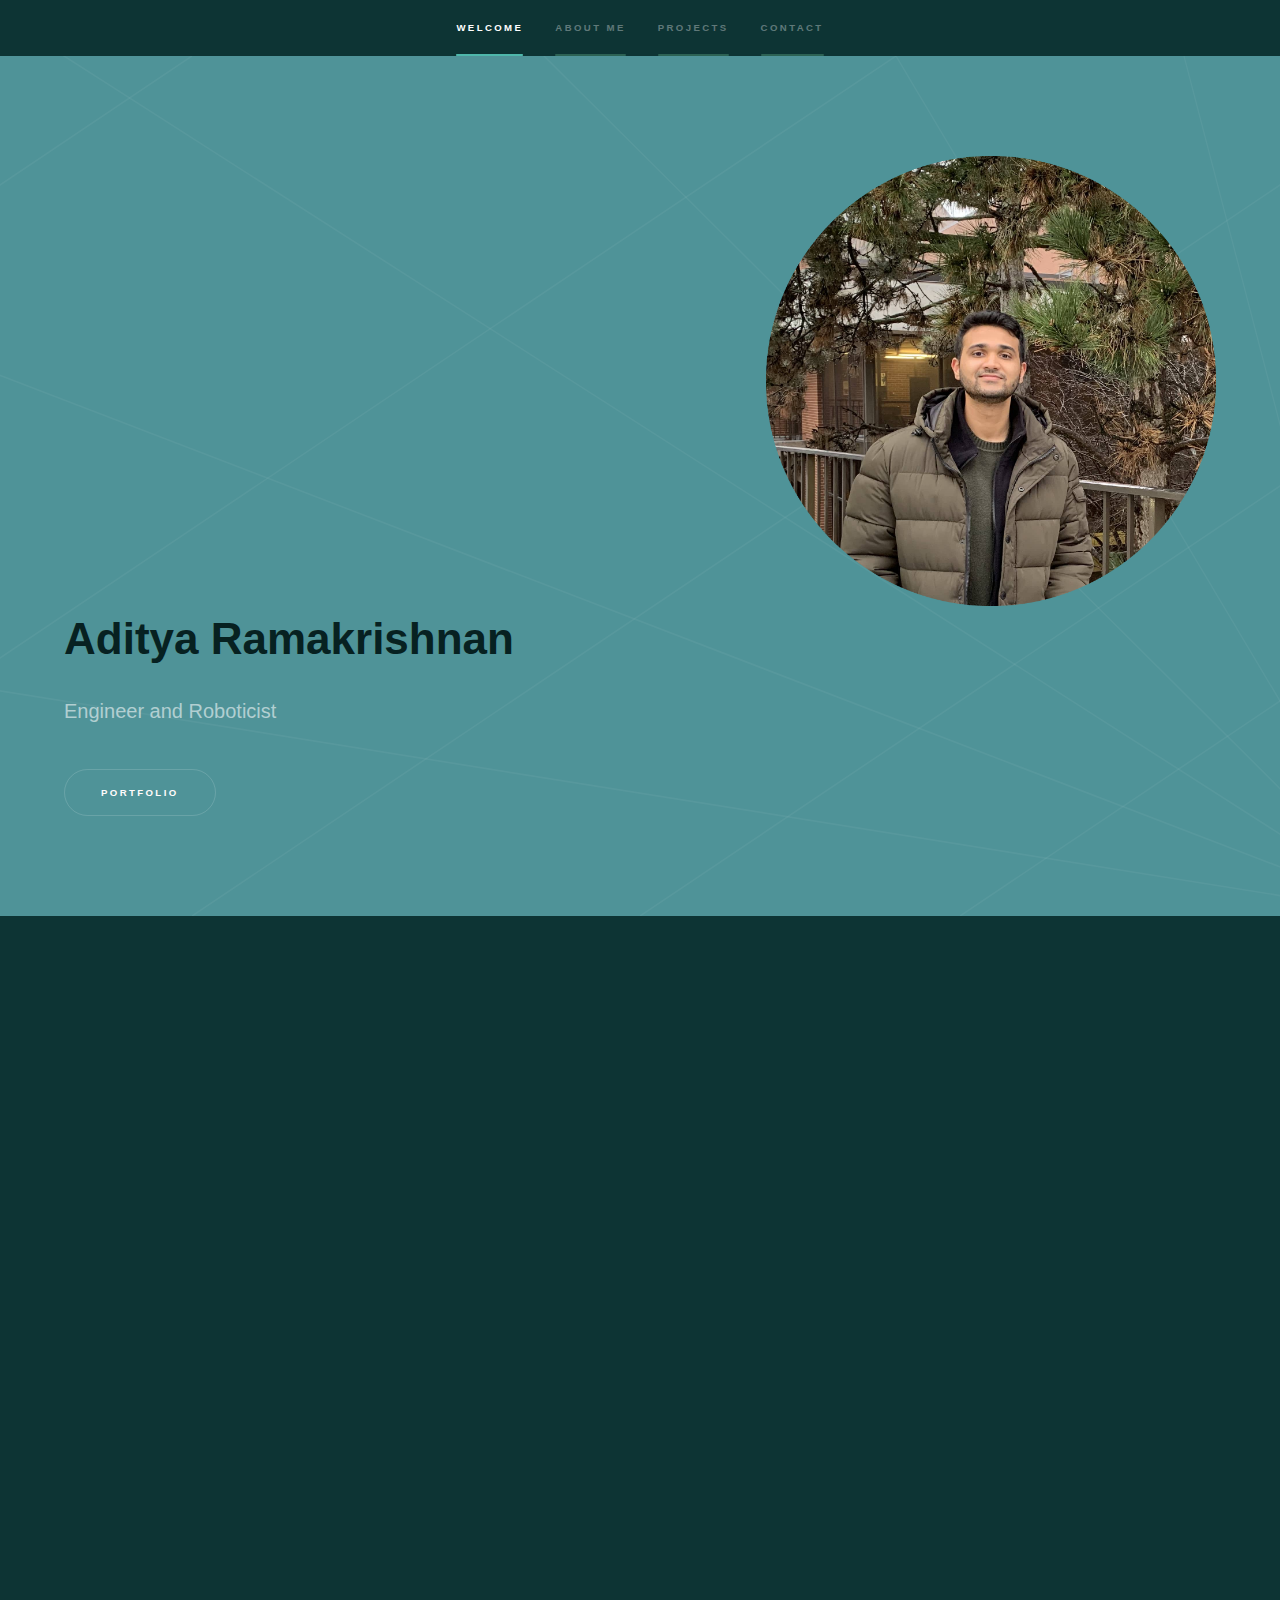
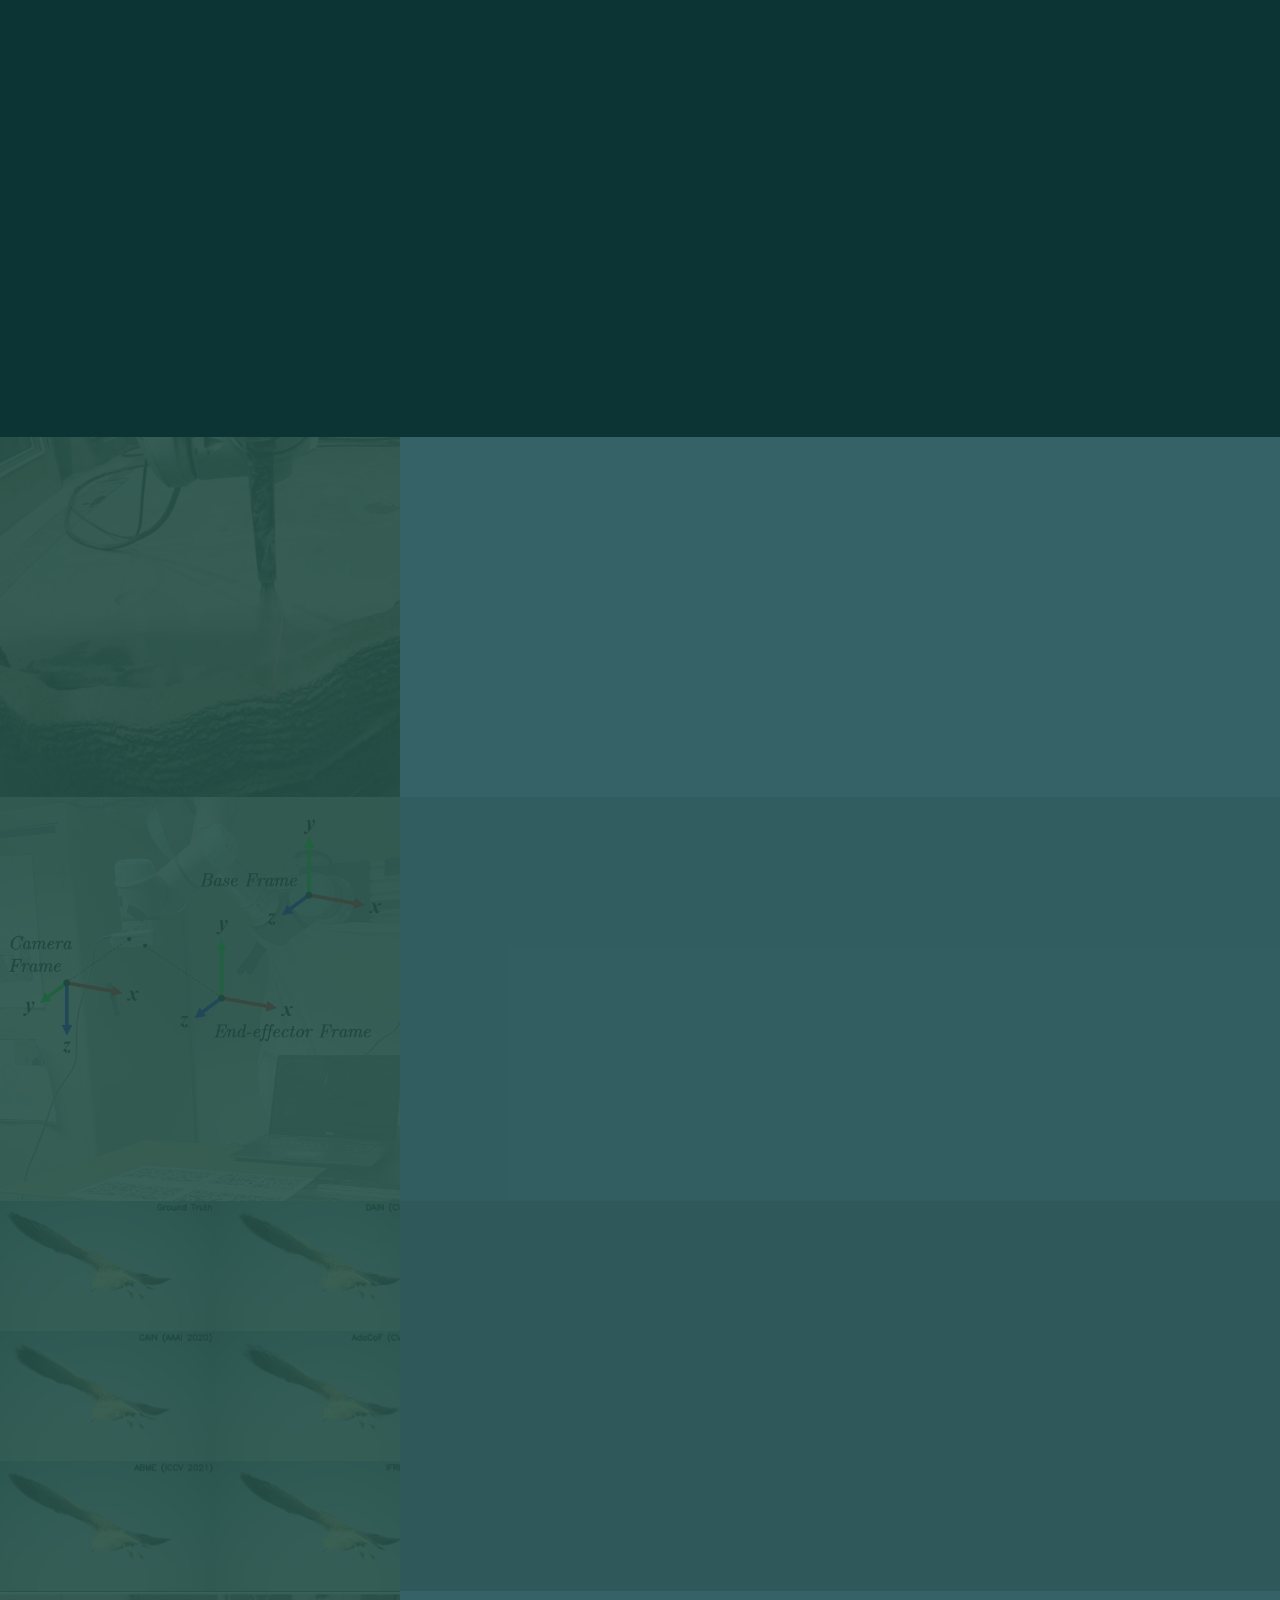
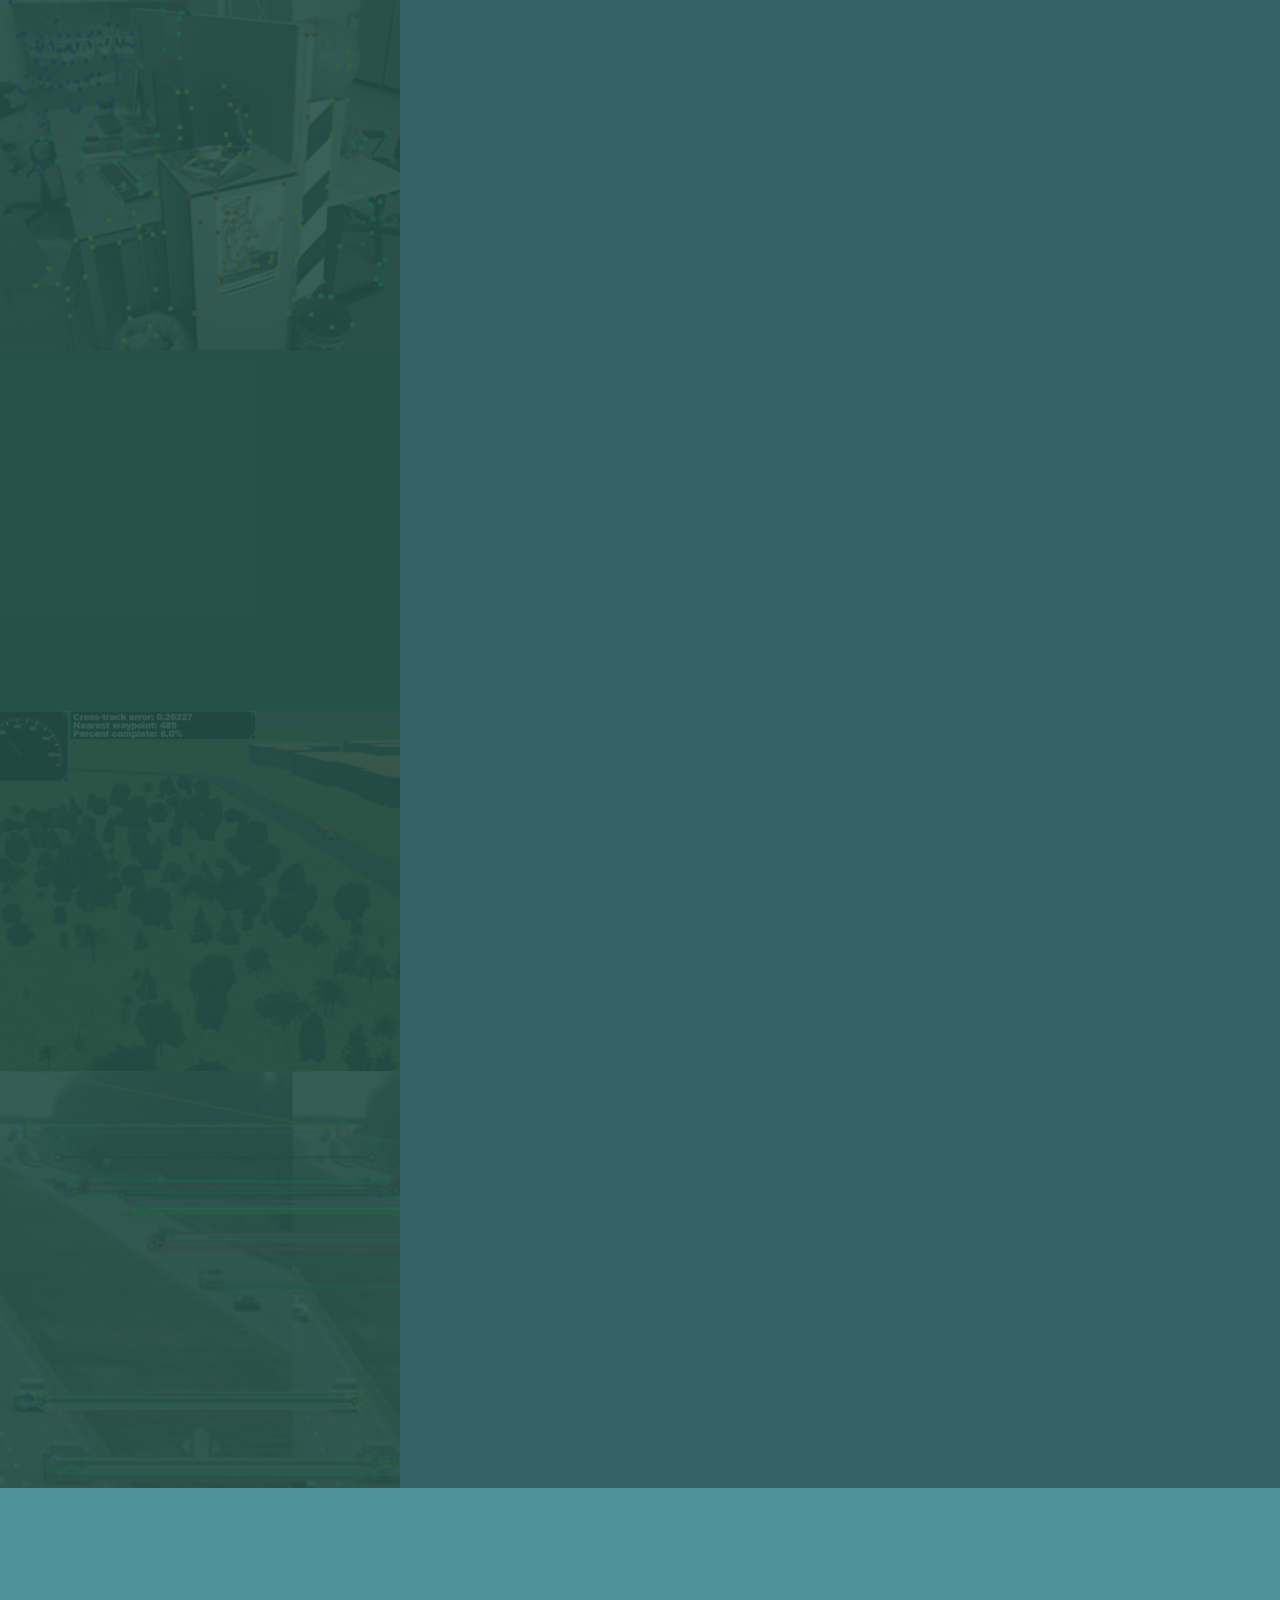
==== index.html @ 6d536cb0 "Add files via upload" ====
<!DOCTYPE HTML>
<!--
	Hyperspace by HTML5 UP
	html5up.net | @ajlkn
	Free for personal and commercial use under the CCA 3.0 license (html5up.net/license)
-->
<html>
	<head>
		<title>Aditya Ramakrishnan</title>
		<meta charset="utf-8" />
		<meta name="viewport" content="width=device-width, initial-scale=1, user-scalable=no" />
		<link rel="stylesheet" href="assets/css/main.css" />
		<noscript><link rel="stylesheet" href="assets/css/noscript.css" /></noscript>
	</head>
	<body class="is-preload">

		<!-- Sidebar -->
			<section id="sidebar">
				<div class="inner">
					<nav>
						<ul>
							<li><a href="#intro">Welcome</a></li>
							<li><a href="#one">About Me</a></li>
							<li><a href="#two">Projects</a></li>
							<li><a href="#three">Contact</a></li>
						</ul>
					</nav>
				</div>
			</section>

		<!-- Wrapper -->
			<div id="wrapper">

				<!-- Intro -->
					<section id="intro" class="wrapper style1 fullscreen fade-up">
							<div class="inner">
								<div style="display: flex; justify-content: right;">
									<img src="images/me.png" style="width: 450px; height: 450px;" />
								</div>
								<h1>Aditya Ramakrishnan</h1>
								<p>Engineer and Roboticist</p>
								<ul class="actions">
									<li><a href="#one" class="button scrolly">Portfolio</a></li>
								</ul>
							</div>
					</section>

				<!-- One -->
					<section id="one" class="wrapper style3 fade-up">
						<div class="inner">
							<h2>About Me</h2>
							<p>I am a second-year Research Master's Student at Carnegie Mellon University studying Mechanical Engineering, with a concentration in Robotics. 
								I have a passion for robotic design, especially Robot Navigation! 
								I am currently a part of CERLab, under Professor Kenji Shimada, where I am conducting research on autonomous welding and concrete printing robots. 
								I graduated with a Bachelor's Degree in Mechanical Engineering from Rashtreeya Vidyalaya College of Engineering in Bangalore, India, in May of 2019. 
								Along the way, I had the opportunity to contribute to the first-ever U.S. clinical trial investigating 3D printed prostheses,  
								developed analytical chemistry research tools as part of my Undergraduate Thesis.</p>

							<p>Previously, a Software Project Developer for Robert Bosch on a wide range of commercial vehicle lines. 
								I have gained automotive sector expertise in power-trains for hybrid-electric vehicles within the American and Asian commercial markets
								and was responsible for developing and integrating software modules for Battery Management Systems (BMS) and Engine Control Units (ECU) 
								to key customers. As a result of my edifying experience at Bosch, I have advanced proficiency in software integration and
								system-level validation of OEM requirements.</p>
								
							<p>Currently, I am working at the Computational Engineering and Robotics Lab at CMU, building a 3D concrete-printing and welding mobile robot 
								capable of full autonomy to help reduce the cost of manufacturing and production through automation for Shimizu. 
								I have a deep interest in the navigation stack and my research has been directed towards understanding and augmenting the robot navigation stack  
								using learning. I have developed a comprehensive understanding of autonomous robotic systems through my course-work, 
								and my course-projects at CMU have served as a platform to explore ongoing research, and implement and experiment with 
								state-of-the-art methodologies within the domain.</p>

							<div class="features">
								<section>
									<span class="icon solid major fa-code"></span>
									<h3>Software</h3>
									<p> &bull; ROS &nbsp
										&bull; Move-It &nbsp
										&bull; Gazebo &nbsp
										&bull; RasPi &nbsp <br>
										&bull; AWS &nbsp
										&bull; MATLAB &nbsp
										&bull; Simulink &nbsp
										&bull; Webots &nbsp <br>
										&bull; SolidWorks &nbsp
										&bull; ANSYS &nbsp
										&bull; GCP &nbsp
									</p>
								</section>
								<section>
									<span class="icon solid major fa-lock"></span>
									<h3>Languages</h3>
									<p> 
										&bull; C++ &nbsp
										&bull; Python  &nbsp
										&bull; C &nbsp<br>
										&bull; MATLAB Programming &nbsp
									</p>
								</section>
								<section>
									<span class="icon solid major fa-cog"></span>
									<h3>Libraries</h3>
									<p> 
										&bull;  NumPy &nbsp
										&bull;  SciPy &nbsp
										&bull;  PyTorch &nbsp
										&bull;  TensorFlow &nbsp <br>
										&bull;  Pandas &nbsp
										&bull;  Scikit &nbsp
										&bull;  OpenCV &nbsp
										&bull;  OpenGL &nbsp <br>
										&bull;  Pangolin &nbsp
										&bull;  TBB &nbsp
										&bull;  Eigen &nbsp
									</p>
								</section>
								<section>
									<span class="icon solid major fa-desktop"></span>
									<h3>Robotics</h3>
									<p> 
										&bull; Mobile Robots &nbsp
										&bull; Autonomous Robots &nbsp <br>
										&bull; Navigation &nbsp
										&bull; Path Planning &nbsp
										&bull; SLAM &nbsp<br>
										&bull; Motion Planning &nbsp
										&bull; Motion Control &nbsp
									</p>
								</section>
								<!-- <section>
									<span class="icon solid major fa-link"></span>
									<h3>Urna quis bibendum</h3>
									<p>Phasellus convallis elit id ullam corper amet et pulvinar. Duis aliquam turpis mauris, sed ultricies erat dapibus.</p>
								</section>
								<section>
									<span class="icon major fa-gem"></span>
									<h3>Aliquam urna dapibus</h3>
									<p>Phasellus convallis elit id ullam corper amet et pulvinar. Duis aliquam turpis mauris, sed ultricies erat dapibus.</p>
								</section> -->
							</div>
							<!-- <ul class="actions">
								<li><a href="generic.html" class="button">Learn more</a></li>
							</ul> -->
						</div>
					</section>

				<!-- Two -->
					<section id="two" class="wrapper style2 spotlights">
						<section>
							<a href="#" class="image"><img src="images/pic01.png" alt="" data-position="center center" /></a>
							<div class="content">
								<div class="inner">
									<h2>Autonomous Concrete 3D Printing Mobile Platform : CERLab</h2>
									<p>
										
									</p>
									<ul class="actions">
										<li><a href="generic.html" class="button">Research</a></li>
									</ul>
								</div>
							</div>
						</section>
						<section>
							<a href="#" class="image"><img src="images/pic04.png" alt="" data-position="top center" /></a>
							<div class="content">
								<div class="inner">
									<h2>Eye-In-Hand Calibration using EKF</h2>
									<p>
										The goal of this project is to automatically calibrate the positioning of a UR5 robotic arm, 
										with a camera mounted on the end-effector using a SLAM-based method. <br> <br>
										An EKF based measurement model is deployed to effectively localize the camera and compute the camera to end-effector transformation. 
										</p>
									<ul class="actions">
										<li><a href="https://github.com/Adi-11797/Eye-in-Hand-Calibration" class="button">Learn more</a></li>
									</ul>
								</div>
							</div>
						</section>
						<section>
							<a href="#" class="image"><img src="images/pic01.gif" alt="" data-position="25% 25%" /></a>
							<div class="content">
								<div class="inner">
									<h2>Exploring Video Frame Interpolation using Deep Learning</h2>
									<p>
										Adapted an IFRNet neural architecture for video frame interpolation using optical flow techniques 
										and contemporary deep learning structures such as VAE, GAN and VAN to improve video compression and reconstruction quality.
									</p>
									<ul class="actions">
										<li><a href="https://github.com/varunjain3/IFRNet" class="button">Learn more</a></li>
									</ul>
								</div>
							</div>
						</section>
						<section>
							<a href="#" class="image"><img src="images/pic05.png" alt="" data-position="25% 25%" /></a>
							<div class="content">
								<div class="inner">
									<h2>Monocular SLAM in C++</h2>
									<p>
										Implemented a small-scale monocular SLAM system for static environments operating on the T.U. Munich-RGBD dataset. 
										Built and deployed using C++ tools and libraries for feature detection, tracking, camera pose estimation and mapping
									</p>
									<ul class="actions">
										<li><a href="https://github.com/Adi-11797/Monocular-SLAM-implementation" class="button">Learn more</a></li>
									</ul>
								</div>
							</div>
						</section>
						<section>
							<a href="#" class="image"><img src="images/pic06.gif" alt="" data-position="25% 25%" /></a>
							<div class="content">
								<div class="inner">
									<h2>Retro 3D Arcade Game in C++</h2>
									<p>
										
									</p>
									<ul class="actions">
										<li><a href="https://github.com/Adi-11797/Retro-Arcade-Project" class="button">Learn more</a></li>
									</ul>
								</div>
							</div>
						</section>
						<section>
							<a href="#" class="image"><img src="images/pic02.png" alt="" data-position="25% 25%" /></a>
							<div class="content">
								<div class="inner">
									<h2>Automotive Sprinter Control in Webots</h2>
									<p>
										This project looks at engineering the Control System of an simulated autonomous vehicle as it 
										traverses CMU's historic Buggy track using Webots.
									</p>
									<ul class="actions">
										<li><a href="https://github.com/Adi-11797/Automotive-Sprinter-Control" class="button">Learn more</a></li>
									</ul>
								</div>
							</div>
						</section>
						<section>
							<a href="#" class="image"><img src="images/pic03.png" alt="" data-position="55% 75%" /></a>
							<div class="content">
								<div class="inner">
									<h2>Traffic Density Estimation using ORB and YOLO (Brute Force)</h2>
									<p>
										As the global population continues to urbanize, without a well-planned road and traffic management infrastructure this problem will worsen.
										This projects attempts to build a seamless tool using Computer Vision and Image Processing to accurately estimate the traffic density by 
										augmenting the existing solutions at minimum added cost.	
									</p>
									<ul class="actions">
										<li><a href="https://github.com/Adi-11797/Traffic-Density-Estimator" class="button">Learn more</a></li>
									</ul>
								</div>
							</div>
						</section>
					</section>

				<!-- Three -->
					<section id="three" class="wrapper style1 fade-up">
						<div class="inner">
							<h2b>Get in touch</h2b>
							<p></p>
							<h4g>Feel free to send me a message through any of my social profiles, or drop me an email!</h4g>
							<p></p>
							<div class="split style1">
								<section>
									<embed src="images/Resume.pdf" type="application/pdf" width="800px" height="1185px" />
								</section>
								<section>
									<ul class="contact">
										<li>
											<h3>Email</h3>
											<a href="mailto:aditya.ramakrishnan@icloud.com">aditya.ramakrishnan@icloud.com</a>
										</li>
										<li>
											<h3>Social</h3>
											<ul class="icons">
												<li><a href="https://github.com/Adi-11797" class="icon brands fa-github"><span class="label">GitHub</span></a></li>
												<li><a href="https://www.linkedin.com/in/-aditya-ramakrishnan/" class="icon brands fa-linkedin-in"><span class="label">LinkedIn</span></a></li>
											</ul>
										</li>
									</ul>
								</section>
							</div>
						</div>
					</section>

			</div>

		<!-- Footer -->
			<footer id="footer" class="wrapper style1-alt">
				<div class="inner">
					<ul class="menu">
						<li>&copy; Untitled. All rights reserved.</li><li>Design: <a href="http://html5up.net">HTML5 UP</a></li>
					</ul>
				</div>
			</footer>

		<!-- Scripts -->
			<script src="assets/js/jquery.min.js"></script>
			<script src="assets/js/jquery.scrollex.min.js"></script>
			<script src="assets/js/jquery.scrolly.min.js"></script>
			<script src="assets/js/browser.min.js"></script>
			<script src="assets/js/breakpoints.min.js"></script>
			<script src="assets/js/util.js"></script>
			<script src="assets/js/main.js"></script>

	</body>
</html>
---- assets/css/main.css ----
@import url(fontawesome-all.min.css);

/*
	Hyperspace by HTML5 UP
	html5up.net | @ajlkn
	Free for personal and commercial use under the CCA 3.0 license (html5up.net/license)
*/

html, body, body2, div, span, applet, object,
iframe, h1, h2, h2b, h3, h3b, h4, h5, h6, p, p2, blockquote,
pre, a, abbr, acronym, address, big, cite,
code, del, dfn, em, img, ins, kbd, q, s, samp,
small, strike, strong, sub, sup, tt, var, b,
u, i, center, dl, dt, dd, ol, ul, li, fieldset,
form, label, legend, table, caption, tbody,
tfoot, thead, tr, th, td, article, aside,
canvas, details, embed, figure, figcaption,
footer, header, hgroup, menu, nav, output, ruby,
section, summary, time, mark, audio, video {
	margin: 0;
	padding: 0;
	border: 0;
	font-size: 100%;
	font: inherit;
	vertical-align: baseline;}

article, aside, details, figcaption, figure,
footer, header, hgroup, menu, nav, section {
	display: block;}

body, body2 {
	line-height: 1;
}


ol, ul {
	list-style: none;
}

blockquote, q {
	quotes: none;
}

	blockquote:before, blockquote:after, q:before, q:after {
		content: '';
		content: none;
	}

table {
	border-collapse: collapse;
	border-spacing: 0;
}

body, body2 {
	-webkit-text-size-adjust: none;
}


mark {
	background-color: transparent;
	color: inherit;
}

input::-moz-focus-inner {
	border: 0;
	padding: 0;
}

input, select, textarea {
	-moz-appearance: none;
	-webkit-appearance: none;
	-ms-appearance: none;
	appearance: none;
}

/* Basic */

	@-ms-viewport {
		width: device-width;
	}

	body, body2 {
		-ms-overflow-style: scrollbar;
	}


	@media screen and (max-width: 480px) {

		html, body, body2 {
			min-width: 320px;
		}


	}

	html {
		box-sizing: border-box;
	}

	*, *:before, *:after {
		box-sizing: inherit;
	}

	body, body2 {
		background: #060e0d;
	}

		body.is-preload *, body.is-preload *:before, body.is-preload *:after {
			-moz-animation: none !important;
			-webkit-animation: none !important;
			-ms-animation: none !important;
			animation: none !important;
			-moz-transition: none !important;
			-webkit-transition: none !important;
			-ms-transition: none !important;
			transition: none !important;
		}

/* Type */

	body2{
		color: rgba(0, 0, 0, 0.569);
		font-family: Arial, Helvetica, sans-serif;
		font-size: 16.5pt;
		font-weight: normal;
		line-height: 1.75;
	}

	body, input, select, textarea {
		color: rgba(255, 255, 255, 0.569);
		font-family: Arial, Helvetica, sans-serif;
		font-size: 16.5pt;
		font-weight: normal;
		line-height: 1.75;
	}

		@media screen and (max-width: 1680px) {

			body, body2, input, select, textarea {
				font-size: 13pt;
			}

		}

		@media screen and (max-width: 1280px) {

			body, body2, input, select, textarea {
				font-size: 12pt;
			}

		}

		@media screen and (max-width: 360px) {

			body, body2, input, select, textarea {
				font-size: 11pt;
			}

		}

	a {
		-moz-transition: color 0.2s ease, border-bottom-color 0.2s ease;
		-webkit-transition: color 0.2s ease, border-bottom-color 0.2s ease;
		-ms-transition: color 0.2s ease, border-bottom-color 0.2s ease;
		transition: color 0.2s ease, border-bottom-color 0.2s ease;
		border-bottom: dotted 1px rgba(255, 255, 255, 0.35);
		color: inherit;
		text-decoration: none;
	}

		a:hover {
			border-bottom-color: transparent;
			color: #000000;
		}

	strong, b {
		color: #ffffff;
		font-weight: bold;
	}

	em, i {
		font-style: italic;
	}

	p {
		margin: 0 0 2em 0;
	}

	p2 {
		margin: 0 0 2em 0;
		color: #000000;
	}

	h1, h2b, h3b, h4b {
		color: #072121;
		font-weight: bold;
		line-height: 1.5;
		margin: 0 0 0.5em 0;
	}

	h1g, h2g, h3g, h4g {
		color: #0f4949;
		font-weight: bold;
		line-height: 1.5;
		margin: 0 0 0.5em 0;
	}

	h2, h3, h4, h5, h6 {
		color: #ffffff;
		font-weight: bold;
		line-height: 1.5;
		margin: 0 0 0.5em 0;
	}

		h1 a, h2b a, h2 a, h3 a, h4 a, h5 a, h6 a {
			color: inherit;
			text-decoration: none;
		}

	h1 {
		font-size: 2.75em;
	}

		h1.major {
			margin: 0 0 1.3em 0;
			position: relative;
			padding-bottom: 0.35em;
		}
			/* ////////////////////////////////////////////////////////////////////////////2ee4bb */
			h1.major:after {
				background-image: -moz-linear-gradient(to right, #043731, #2ee4bb);
				background-image: -webkit-linear-gradient(to right, #043731, #2ee4bb);
				background-image: -ms-linear-gradient(to right, #043731, #2ee4bb);
				background-image: linear-gradient(to right, #043731, #2ee4bb);
				-moz-transition: max-width 0.2s ease;
				-webkit-transition: max-width 0.2s ease;
				-ms-transition: max-width 0.2s ease;
				transition: max-width 0.2s ease;
				border-radius: 0.2em;
				bottom: 0;
				content: '';
				height: 0.05em;
				position: absolute;
				right: 0;
				width: 100%;
			}

	h2 {
		font-size: 1.75em;
	}

	h2b {
		font-size: 1.75em;
	}

	h3 {
		font-size: 1.1em;
	}

	h3b {
		font-size: 1.1em;
	}

	h4 {
		font-size: 1em;
	}

	h5 {
		font-size: 0.8em;
	}

	h6 {
		font-size: 0.6em;
	}

	@media screen and (max-width: 736px) {

		h1 {
			font-size: 2em;
		}

		h2 {
			font-size: 1.25em;
		}
		h2b {
			font-size: 1.25em;
		}

		h3 {
			font-size: 1em;
		}

		h3b {
			font-size: 1em;
		}

		h4 {
			font-size: 0.8em;
		}

		h5 {
			font-size: 0.6em;
		}

		h6 {
			font-size: 0.6em;
		}

	}

	sub {
		font-size: 0.8em;
		position: relative;
		top: 0.5em;
	}

	sup {
		font-size: 0.8em;
		position: relative;
		top: -0.5em;
	}

	blockquote {
		border-left: solid 4px rgba(0, 0, 0, 0.15);
		font-style: italic;
		margin: 0 0 2em 0;
		padding: 0.5em 0 0.5em 2em;
	}

	code {
		background: rgba(255, 255, 255, 0.05);
		border-radius: 0.25em;
		border: solid 1px rgba(255, 255, 255, 0.15);
		font-family: "Courier New", monospace;
		font-size: 0.9em;
		margin: 0 0.25em;
		padding: 0.25em 0.65em;
	}

	pre {
		-webkit-overflow-scrolling: touch;
		font-family: "Courier New", monospace;
		font-size: 0.9em;
		margin: 0 0 2em 0;
	}

		pre code {
			display: block;
			line-height: 1.75em;
			padding: 1em 1.5em;
			overflow-x: auto;
		}

	hr {
		border: 0;
		border-bottom: solid 1px rgba(255, 255, 255, 0.15);
		margin: 2em 0;
	}

		hr.major {
			margin: 3em 0;
		}

	.align-left {
		text-align: left;
	}

	.align-center {
		text-align: center;
	}

	.align-right {
		text-align: right;
	}

/* Row */

	.row {
		display: flex;
		flex-wrap: wrap;
		box-sizing: border-box;
		align-items: stretch;
	}

		.row > * {
			box-sizing: border-box;
		}

		.row.gtr-uniform > * > :last-child {
			margin-bottom: 0;
		}

		.row.aln-left {
			justify-content: flex-start;
		}

		.row.aln-center {
			justify-content: center;
		}

		.row.aln-right {
			justify-content: flex-end;
		}

		.row.aln-top {
			align-items: flex-start;
		}

		.row.aln-middle {
			align-items: center;
		}

		.row.aln-bottom {
			align-items: flex-end;
		}

		.row > .imp {
			order: -1;
		}

		.row > .col-1 {
			width: 8.33333%;
		}

		.row > .off-1 {
			margin-left: 8.33333%;
		}

		.row > .col-2 {
			width: 16.66667%;
		}

		.row > .off-2 {
			margin-left: 16.66667%;
		}

		.row > .col-3 {
			width: 25%;
		}

		.row > .off-3 {
			margin-left: 25%;
		}

		.row > .col-4 {
			width: 33.33333%;
		}

		.row > .off-4 {
			margin-left: 33.33333%;
		}

		.row > .col-5 {
			width: 41.66667%;
		}

		.row > .off-5 {
			margin-left: 41.66667%;
		}

		.row > .col-6 {
			width: 50%;
		}

		.row > .off-6 {
			margin-left: 50%;
		}

		.row > .col-7 {
			width: 58.33333%;
		}

		.row > .off-7 {
			margin-left: 58.33333%;
		}

		.row > .col-8 {
			width: 66.66667%;
		}

		.row > .off-8 {
			margin-left: 66.66667%;
		}

		.row > .col-9 {
			width: 75%;
		}

		.row > .off-9 {
			margin-left: 75%;
		}

		.row > .col-10 {
			width: 83.33333%;
		}

		.row > .off-10 {
			margin-left: 83.33333%;
		}

		.row > .col-11 {
			width: 91.66667%;
		}

		.row > .off-11 {
			margin-left: 91.66667%;
		}

		.row > .col-12 {
			width: 100%;
		}

		.row > .off-12 {
			margin-left: 100%;
		}

		.row.gtr-0 {
			margin-top: 0;
			margin-left: 0em;
		}

			.row.gtr-0 > * {
				padding: 0 0 0 0em;
			}

			.row.gtr-0.gtr-uniform {
				margin-top: 0em;
			}

				.row.gtr-0.gtr-uniform > * {
					padding-top: 0em;
				}

		.row.gtr-25 {
			margin-top: 0;
			margin-left: -0.375em;
		}

			.row.gtr-25 > * {
				padding: 0 0 0 0.375em;
			}

			.row.gtr-25.gtr-uniform {
				margin-top: -0.375em;
			}

				.row.gtr-25.gtr-uniform > * {
					padding-top: 0.375em;
				}

		.row.gtr-50 {
			margin-top: 0;
			margin-left: -0.75em;
		}

			.row.gtr-50 > * {
				padding: 0 0 0 0.75em;
			}

			.row.gtr-50.gtr-uniform {
				margin-top: -0.75em;
			}

				.row.gtr-50.gtr-uniform > * {
					padding-top: 0.75em;
				}

		.row {
			margin-top: 0;
			margin-left: -1.5em;
		}

			.row > * {
				padding: 0 0 0 1.5em;
			}

			.row.gtr-uniform {
				margin-top: -1.5em;
			}

				.row.gtr-uniform > * {
					padding-top: 1.5em;
				}

		.row.gtr-150 {
			margin-top: 0;
			margin-left: -2.25em;
		}

			.row.gtr-150 > * {
				padding: 0 0 0 2.25em;
			}

			.row.gtr-150.gtr-uniform {
				margin-top: -2.25em;
			}

				.row.gtr-150.gtr-uniform > * {
					padding-top: 2.25em;
				}

		.row.gtr-200 {
			margin-top: 0;
			margin-left: -3em;
		}

			.row.gtr-200 > * {
				padding: 0 0 0 3em;
			}

			.row.gtr-200.gtr-uniform {
				margin-top: -3em;
			}

				.row.gtr-200.gtr-uniform > * {
					padding-top: 3em;
				}

		@media screen and (max-width: 1680px) {

			.row {
				display: flex;
				flex-wrap: wrap;
				box-sizing: border-box;
				align-items: stretch;
			}

				.row > * {
					box-sizing: border-box;
				}

				.row.gtr-uniform > * > :last-child {
					margin-bottom: 0;
				}

				.row.aln-left {
					justify-content: flex-start;
				}

				.row.aln-center {
					justify-content: center;
				}

				.row.aln-right {
					justify-content: flex-end;
				}

				.row.aln-top {
					align-items: flex-start;
				}

				.row.aln-middle {
					align-items: center;
				}

				.row.aln-bottom {
					align-items: flex-end;
				}

				.row > .imp-xlarge {
					order: -1;
				}

				.row > .col-1-xlarge {
					width: 8.33333%;
				}

				.row > .off-1-xlarge {
					margin-left: 8.33333%;
				}

				.row > .col-2-xlarge {
					width: 16.66667%;
				}

				.row > .off-2-xlarge {
					margin-left: 16.66667%;
				}

				.row > .col-3-xlarge {
					width: 25%;
				}

				.row > .off-3-xlarge {
					margin-left: 25%;
				}

				.row > .col-4-xlarge {
					width: 33.33333%;
				}

				.row > .off-4-xlarge {
					margin-left: 33.33333%;
				}

				.row > .col-5-xlarge {
					width: 41.66667%;
				}

				.row > .off-5-xlarge {
					margin-left: 41.66667%;
				}

				.row > .col-6-xlarge {
					width: 50%;
				}

				.row > .off-6-xlarge {
					margin-left: 50%;
				}

				.row > .col-7-xlarge {
					width: 58.33333%;
				}

				.row > .off-7-xlarge {
					margin-left: 58.33333%;
				}

				.row > .col-8-xlarge {
					width: 66.66667%;
				}

				.row > .off-8-xlarge {
					margin-left: 66.66667%;
				}

				.row > .col-9-xlarge {
					width: 75%;
				}

				.row > .off-9-xlarge {
					margin-left: 75%;
				}

				.row > .col-10-xlarge {
					width: 83.33333%;
				}

				.row > .off-10-xlarge {
					margin-left: 83.33333%;
				}

				.row > .col-11-xlarge {
					width: 91.66667%;
				}

				.row > .off-11-xlarge {
					margin-left: 91.66667%;
				}

				.row > .col-12-xlarge {
					width: 100%;
				}

				.row > .off-12-xlarge {
					margin-left: 100%;
				}

				.row.gtr-0 {
					margin-top: 0;
					margin-left: 0em;
				}

					.row.gtr-0 > * {
						padding: 0 0 0 0em;
					}

					.row.gtr-0.gtr-uniform {
						margin-top: 0em;
					}

						.row.gtr-0.gtr-uniform > * {
							padding-top: 0em;
						}

				.row.gtr-25 {
					margin-top: 0;
					margin-left: -0.375em;
				}

					.row.gtr-25 > * {
						padding: 0 0 0 0.375em;
					}

					.row.gtr-25.gtr-uniform {
						margin-top: -0.375em;
					}

						.row.gtr-25.gtr-uniform > * {
							padding-top: 0.375em;
						}

				.row.gtr-50 {
					margin-top: 0;
					margin-left: -0.75em;
				}

					.row.gtr-50 > * {
						padding: 0 0 0 0.75em;
					}

					.row.gtr-50.gtr-uniform {
						margin-top: -0.75em;
					}

						.row.gtr-50.gtr-uniform > * {
							padding-top: 0.75em;
						}

				.row {
					margin-top: 0;
					margin-left: -1.5em;
				}

					.row > * {
						padding: 0 0 0 1.5em;
					}

					.row.gtr-uniform {
						margin-top: -1.5em;
					}

						.row.gtr-uniform > * {
							padding-top: 1.5em;
						}

				.row.gtr-150 {
					margin-top: 0;
					margin-left: -2.25em;
				}

					.row.gtr-150 > * {
						padding: 0 0 0 2.25em;
					}

					.row.gtr-150.gtr-uniform {
						margin-top: -2.25em;
					}

						.row.gtr-150.gtr-uniform > * {
							padding-top: 2.25em;
						}

				.row.gtr-200 {
					margin-top: 0;
					margin-left: -3em;
				}

					.row.gtr-200 > * {
						padding: 0 0 0 3em;
					}

					.row.gtr-200.gtr-uniform {
						margin-top: -3em;
					}

						.row.gtr-200.gtr-uniform > * {
							padding-top: 3em;
						}

		}

		@media screen and (max-width: 1280px) {

			.row {
				display: flex;
				flex-wrap: wrap;
				box-sizing: border-box;
				align-items: stretch;
			}

				.row > * {
					box-sizing: border-box;
				}

				.row.gtr-uniform > * > :last-child {
					margin-bottom: 0;
				}

				.row.aln-left {
					justify-content: flex-start;
				}

				.row.aln-center {
					justify-content: center;
				}

				.row.aln-right {
					justify-content: flex-end;
				}

				.row.aln-top {
					align-items: flex-start;
				}

				.row.aln-middle {
					align-items: center;
				}

				.row.aln-bottom {
					align-items: flex-end;
				}

				.row > .imp-large {
					order: -1;
				}

				.row > .col-1-large {
					width: 8.33333%;
				}

				.row > .off-1-large {
					margin-left: 8.33333%;
				}

				.row > .col-2-large {
					width: 16.66667%;
				}

				.row > .off-2-large {
					margin-left: 16.66667%;
				}

				.row > .col-3-large {
					width: 25%;
				}

				.row > .off-3-large {
					margin-left: 25%;
				}

				.row > .col-4-large {
					width: 33.33333%;
				}

				.row > .off-4-large {
					margin-left: 33.33333%;
				}

				.row > .col-5-large {
					width: 41.66667%;
				}

				.row > .off-5-large {
					margin-left: 41.66667%;
				}

				.row > .col-6-large {
					width: 50%;
				}

				.row > .off-6-large {
					margin-left: 50%;
				}

				.row > .col-7-large {
					width: 58.33333%;
				}

				.row > .off-7-large {
					margin-left: 58.33333%;
				}

				.row > .col-8-large {
					width: 66.66667%;
				}

				.row > .off-8-large {
					margin-left: 66.66667%;
				}

				.row > .col-9-large {
					width: 75%;
				}

				.row > .off-9-large {
					margin-left: 75%;
				}

				.row > .col-10-large {
					width: 83.33333%;
				}

				.row > .off-10-large {
					margin-left: 83.33333%;
				}

				.row > .col-11-large {
					width: 91.66667%;
				}

				.row > .off-11-large {
					margin-left: 91.66667%;
				}

				.row > .col-12-large {
					width: 100%;
				}

				.row > .off-12-large {
					margin-left: 100%;
				}

				.row.gtr-0 {
					margin-top: 0;
					margin-left: 0em;
				}

					.row.gtr-0 > * {
						padding: 0 0 0 0em;
					}

					.row.gtr-0.gtr-uniform {
						margin-top: 0em;
					}

						.row.gtr-0.gtr-uniform > * {
							padding-top: 0em;
						}

				.row.gtr-25 {
					margin-top: 0;
					margin-left: -0.375em;
				}

					.row.gtr-25 > * {
						padding: 0 0 0 0.375em;
					}

					.row.gtr-25.gtr-uniform {
						margin-top: -0.375em;
					}

						.row.gtr-25.gtr-uniform > * {
							padding-top: 0.375em;
						}

				.row.gtr-50 {
					margin-top: 0;
					margin-left: -0.75em;
				}

					.row.gtr-50 > * {
						padding: 0 0 0 0.75em;
					}

					.row.gtr-50.gtr-uniform {
						margin-top: -0.75em;
					}

						.row.gtr-50.gtr-uniform > * {
							padding-top: 0.75em;
						}

				.row {
					margin-top: 0;
					margin-left: -1.5em;
				}

					.row > * {
						padding: 0 0 0 1.5em;
					}

					.row.gtr-uniform {
						margin-top: -1.5em;
					}

						.row.gtr-uniform > * {
							padding-top: 1.5em;
						}

				.row.gtr-150 {
					margin-top: 0;
					margin-left: -2.25em;
				}

					.row.gtr-150 > * {
						padding: 0 0 0 2.25em;
					}

					.row.gtr-150.gtr-uniform {
						margin-top: -2.25em;
					}

						.row.gtr-150.gtr-uniform > * {
							padding-top: 2.25em;
						}

				.row.gtr-200 {
					margin-top: 0;
					margin-left: -3em;
				}

					.row.gtr-200 > * {
						padding: 0 0 0 3em;
					}

					.row.gtr-200.gtr-uniform {
						margin-top: -3em;
					}

						.row.gtr-200.gtr-uniform > * {
							padding-top: 3em;
						}

		}

		@media screen and (max-width: 980px) {

			.row {
				display: flex;
				flex-wrap: wrap;
				box-sizing: border-box;
				align-items: stretch;
			}

				.row > * {
					box-sizing: border-box;
				}

				.row.gtr-uniform > * > :last-child {
					margin-bottom: 0;
				}

				.row.aln-left {
					justify-content: flex-start;
				}

				.row.aln-center {
					justify-content: center;
				}

				.row.aln-right {
					justify-content: flex-end;
				}

				.row.aln-top {
					align-items: flex-start;
				}

				.row.aln-middle {
					align-items: center;
				}

				.row.aln-bottom {
					align-items: flex-end;
				}

				.row > .imp-medium {
					order: -1;
				}

				.row > .col-1-medium {
					width: 8.33333%;
				}

				.row > .off-1-medium {
					margin-left: 8.33333%;
				}

				.row > .col-2-medium {
					width: 16.66667%;
				}

				.row > .off-2-medium {
					margin-left: 16.66667%;
				}

				.row > .col-3-medium {
					width: 25%;
				}

				.row > .off-3-medium {
					margin-left: 25%;
				}

				.row > .col-4-medium {
					width: 33.33333%;
				}

				.row > .off-4-medium {
					margin-left: 33.33333%;
				}

				.row > .col-5-medium {
					width: 41.66667%;
				}

				.row > .off-5-medium {
					margin-left: 41.66667%;
				}

				.row > .col-6-medium {
					width: 50%;
				}

				.row > .off-6-medium {
					margin-left: 50%;
				}

				.row > .col-7-medium {
					width: 58.33333%;
				}

				.row > .off-7-medium {
					margin-left: 58.33333%;
				}

				.row > .col-8-medium {
					width: 66.66667%;
				}

				.row > .off-8-medium {
					margin-left: 66.66667%;
				}

				.row > .col-9-medium {
					width: 75%;
				}

				.row > .off-9-medium {
					margin-left: 75%;
				}

				.row > .col-10-medium {
					width: 83.33333%;
				}

				.row > .off-10-medium {
					margin-left: 83.33333%;
				}

				.row > .col-11-medium {
					width: 91.66667%;
				}

				.row > .off-11-medium {
					margin-left: 91.66667%;
				}

				.row > .col-12-medium {
					width: 100%;
				}

				.row > .off-12-medium {
					margin-left: 100%;
				}

				.row.gtr-0 {
					margin-top: 0;
					margin-left: 0em;
				}

					.row.gtr-0 > * {
						padding: 0 0 0 0em;
					}

					.row.gtr-0.gtr-uniform {
						margin-top: 0em;
					}

						.row.gtr-0.gtr-uniform > * {
							padding-top: 0em;
						}

				.row.gtr-25 {
					margin-top: 0;
					margin-left: -0.375em;
				}

					.row.gtr-25 > * {
						padding: 0 0 0 0.375em;
					}

					.row.gtr-25.gtr-uniform {
						margin-top: -0.375em;
					}

						.row.gtr-25.gtr-uniform > * {
							padding-top: 0.375em;
						}

				.row.gtr-50 {
					margin-top: 0;
					margin-left: -0.75em;
				}

					.row.gtr-50 > * {
						padding: 0 0 0 0.75em;
					}

					.row.gtr-50.gtr-uniform {
						margin-top: -0.75em;
					}

						.row.gtr-50.gtr-uniform > * {
							padding-top: 0.75em;
						}

				.row {
					margin-top: 0;
					margin-left: -1.5em;
				}

					.row > * {
						padding: 0 0 0 1.5em;
					}

					.row.gtr-uniform {
						margin-top: -1.5em;
					}

						.row.gtr-uniform > * {
							padding-top: 1.5em;
						}

				.row.gtr-150 {
					margin-top: 0;
					margin-left: -2.25em;
				}

					.row.gtr-150 > * {
						padding: 0 0 0 2.25em;
					}

					.row.gtr-150.gtr-uniform {
						margin-top: -2.25em;
					}

						.row.gtr-150.gtr-uniform > * {
							padding-top: 2.25em;
						}

				.row.gtr-200 {
					margin-top: 0;
					margin-left: -3em;
				}

					.row.gtr-200 > * {
						padding: 0 0 0 3em;
					}

					.row.gtr-200.gtr-uniform {
						margin-top: -3em;
					}

						.row.gtr-200.gtr-uniform > * {
							padding-top: 3em;
						}

		}

		@media screen and (max-width: 736px) {

			.row {
				display: flex;
				flex-wrap: wrap;
				box-sizing: border-box;
				align-items: stretch;
			}

				.row > * {
					box-sizing: border-box;
				}

				.row.gtr-uniform > * > :last-child {
					margin-bottom: 0;
				}

				.row.aln-left {
					justify-content: flex-start;
				}

				.row.aln-center {
					justify-content: center;
				}

				.row.aln-right {
					justify-content: flex-end;
				}

				.row.aln-top {
					align-items: flex-start;
				}

				.row.aln-middle {
					align-items: center;
				}

				.row.aln-bottom {
					align-items: flex-end;
				}

				.row > .imp-small {
					order: -1;
				}

				.row > .col-1-small {
					width: 8.33333%;
				}

				.row > .off-1-small {
					margin-left: 8.33333%;
				}

				.row > .col-2-small {
					width: 16.66667%;
				}

				.row > .off-2-small {
					margin-left: 16.66667%;
				}

				.row > .col-3-small {
					width: 25%;
				}

				.row > .off-3-small {
					margin-left: 25%;
				}

				.row > .col-4-small {
					width: 33.33333%;
				}

				.row > .off-4-small {
					margin-left: 33.33333%;
				}

				.row > .col-5-small {
					width: 41.66667%;
				}

				.row > .off-5-small {
					margin-left: 41.66667%;
				}

				.row > .col-6-small {
					width: 50%;
				}

				.row > .off-6-small {
					margin-left: 50%;
				}

				.row > .col-7-small {
					width: 58.33333%;
				}

				.row > .off-7-small {
					margin-left: 58.33333%;
				}

				.row > .col-8-small {
					width: 66.66667%;
				}

				.row > .off-8-small {
					margin-left: 66.66667%;
				}

				.row > .col-9-small {
					width: 75%;
				}

				.row > .off-9-small {
					margin-left: 75%;
				}

				.row > .col-10-small {
					width: 83.33333%;
				}

				.row > .off-10-small {
					margin-left: 83.33333%;
				}

				.row > .col-11-small {
					width: 91.66667%;
				}

				.row > .off-11-small {
					margin-left: 91.66667%;
				}

				.row > .col-12-small {
					width: 100%;
				}

				.row > .off-12-small {
					margin-left: 100%;
				}

				.row.gtr-0 {
					margin-top: 0;
					margin-left: 0em;
				}

					.row.gtr-0 > * {
						padding: 0 0 0 0em;
					}

					.row.gtr-0.gtr-uniform {
						margin-top: 0em;
					}

						.row.gtr-0.gtr-uniform > * {
							padding-top: 0em;
						}

				.row.gtr-25 {
					margin-top: 0;
					margin-left: -0.375em;
				}

					.row.gtr-25 > * {
						padding: 0 0 0 0.375em;
					}

					.row.gtr-25.gtr-uniform {
						margin-top: -0.375em;
					}

						.row.gtr-25.gtr-uniform > * {
							padding-top: 0.375em;
						}

				.row.gtr-50 {
					margin-top: 0;
					margin-left: -0.75em;
				}

					.row.gtr-50 > * {
						padding: 0 0 0 0.75em;
					}

					.row.gtr-50.gtr-uniform {
						margin-top: -0.75em;
					}

						.row.gtr-50.gtr-uniform > * {
							padding-top: 0.75em;
						}

				.row {
					margin-top: 0;
					margin-left: -1.5em;
				}

					.row > * {
						padding: 0 0 0 1.5em;
					}

					.row.gtr-uniform {
						margin-top: -1.5em;
					}

						.row.gtr-uniform > * {
							padding-top: 1.5em;
						}

				.row.gtr-150 {
					margin-top: 0;
					margin-left: -2.25em;
				}

					.row.gtr-150 > * {
						padding: 0 0 0 2.25em;
					}

					.row.gtr-150.gtr-uniform {
						margin-top: -2.25em;
					}

						.row.gtr-150.gtr-uniform > * {
							padding-top: 2.25em;
						}

				.row.gtr-200 {
					margin-top: 0;
					margin-left: -3em;
				}

					.row.gtr-200 > * {
						padding: 0 0 0 3em;
					}

					.row.gtr-200.gtr-uniform {
						margin-top: -3em;
					}

						.row.gtr-200.gtr-uniform > * {
							padding-top: 3em;
						}

		}

		@media screen and (max-width: 480px) {

			.row {
				display: flex;
				flex-wrap: wrap;
				box-sizing: border-box;
				align-items: stretch;
			}

				.row > * {
					box-sizing: border-box;
				}

				.row.gtr-uniform > * > :last-child {
					margin-bottom: 0;
				}

				.row.aln-left {
					justify-content: flex-start;
				}

				.row.aln-center {
					justify-content: center;
				}

				.row.aln-right {
					justify-content: flex-end;
				}

				.row.aln-top {
					align-items: flex-start;
				}

				.row.aln-middle {
					align-items: center;
				}

				.row.aln-bottom {
					align-items: flex-end;
				}

				.row > .imp-xsmall {
					order: -1;
				}

				.row > .col-1-xsmall {
					width: 8.33333%;
				}

				.row > .off-1-xsmall {
					margin-left: 8.33333%;
				}

				.row > .col-2-xsmall {
					width: 16.66667%;
				}

				.row > .off-2-xsmall {
					margin-left: 16.66667%;
				}

				.row > .col-3-xsmall {
					width: 25%;
				}

				.row > .off-3-xsmall {
					margin-left: 25%;
				}

				.row > .col-4-xsmall {
					width: 33.33333%;
				}

				.row > .off-4-xsmall {
					margin-left: 33.33333%;
				}

				.row > .col-5-xsmall {
					width: 41.66667%;
				}

				.row > .off-5-xsmall {
					margin-left: 41.66667%;
				}

				.row > .col-6-xsmall {
					width: 50%;
				}

				.row > .off-6-xsmall {
					margin-left: 50%;
				}

				.row > .col-7-xsmall {
					width: 58.33333%;
				}

				.row > .off-7-xsmall {
					margin-left: 58.33333%;
				}

				.row > .col-8-xsmall {
					width: 66.66667%;
				}

				.row > .off-8-xsmall {
					margin-left: 66.66667%;
				}

				.row > .col-9-xsmall {
					width: 75%;
				}

				.row > .off-9-xsmall {
					margin-left: 75%;
				}

				.row > .col-10-xsmall {
					width: 83.33333%;
				}

				.row > .off-10-xsmall {
					margin-left: 83.33333%;
				}

				.row > .col-11-xsmall {
					width: 91.66667%;
				}

				.row > .off-11-xsmall {
					margin-left: 91.66667%;
				}

				.row > .col-12-xsmall {
					width: 100%;
				}

				.row > .off-12-xsmall {
					margin-left: 100%;
				}

				.row.gtr-0 {
					margin-top: 0;
					margin-left: 0em;
				}

					.row.gtr-0 > * {
						padding: 0 0 0 0em;
					}

					.row.gtr-0.gtr-uniform {
						margin-top: 0em;
					}

						.row.gtr-0.gtr-uniform > * {
							padding-top: 0em;
						}

				.row.gtr-25 {
					margin-top: 0;
					margin-left: -0.375em;
				}

					.row.gtr-25 > * {
						padding: 0 0 0 0.375em;
					}

					.row.gtr-25.gtr-uniform {
						margin-top: -0.375em;
					}

						.row.gtr-25.gtr-uniform > * {
							padding-top: 0.375em;
						}

				.row.gtr-50 {
					margin-top: 0;
					margin-left: -0.75em;
				}

					.row.gtr-50 > * {
						padding: 0 0 0 0.75em;
					}

					.row.gtr-50.gtr-uniform {
						margin-top: -0.75em;
					}

						.row.gtr-50.gtr-uniform > * {
							padding-top: 0.75em;
						}

				.row {
					margin-top: 0;
					margin-left: -1.5em;
				}

					.row > * {
						padding: 0 0 0 1.5em;
					}

					.row.gtr-uniform {
						margin-top: -1.5em;
					}

						.row.gtr-uniform > * {
							padding-top: 1.5em;
						}

				.row.gtr-150 {
					margin-top: 0;
					margin-left: -2.25em;
				}

					.row.gtr-150 > * {
						padding: 0 0 0 2.25em;
					}

					.row.gtr-150.gtr-uniform {
						margin-top: -2.25em;
					}

						.row.gtr-150.gtr-uniform > * {
							padding-top: 2.25em;
						}

				.row.gtr-200 {
					margin-top: 0;
					margin-left: -3em;
				}

					.row.gtr-200 > * {
						padding: 0 0 0 3em;
					}

					.row.gtr-200.gtr-uniform {
						margin-top: -3em;
					}

						.row.gtr-200.gtr-uniform > * {
							padding-top: 3em;
						}

		}

/* Box */

	.box {
		border-radius: 0.25em;
		border: solid 1px rgba(0, 0, 0, 0.15);
		margin-bottom: 2em;
		padding: 1.5em;
	}

		.box > :last-child,
		.box > :last-child > :last-child,
		.box > :last-child > :last-child > :last-child {
			margin-bottom: 0;
		}

		.box.alt {
			border: 0;
			border-radius: 0;
			padding: 0;
		}

/* Button */

	input[type="submit"],
	input[type="reset"],
	input[type="button"],
	button,
	.button {
		-moz-appearance: none;
		-webkit-appearance: none;
		-ms-appearance: none;
		appearance: none;
		-moz-transition: border-color 0.2s ease;
		-webkit-transition: border-color 0.2s ease;
		-ms-transition: border-color 0.2s ease;
		transition: border-color 0.2s ease;
		background-color: transparent;
		border: solid 1px !important;
		border-color: rgba(255, 255, 255, 0.15) !important;
		border-radius: 3em;
		color: #fffbfb !important;
		cursor: pointer;
		display: inline-block;
		font-size: 0.6em;
		font-weight: bold;
		height: calc(4.75em + 2px);
		letter-spacing: 0.25em;
		line-height: 4.75em;
		outline: 0;
		padding: 0 3.75em;
		position: relative;
		text-align: center;
		text-decoration: none;
		text-transform: uppercase;
		white-space: nowrap;
	}

		input[type="submit"]:after,
		input[type="reset"]:after,
		input[type="button"]:after,
		button:after,
		.button:after {
			-moz-transform: scale(0.25);
			-webkit-transform: scale(0.25);
			-ms-transform: scale(0.25);
			transform: scale(0.25);
			pointer-events: none;
			-moz-transition: opacity 0.2s ease, -moz-transform 0.2s ease;
			-webkit-transition: opacity 0.2s ease, -webkit-transform 0.2s ease;
			-ms-transition: opacity 0.2s ease, -ms-transform 0.2s ease;
			transition: opacity 0.2s ease, transform 0.2s ease;
			background: #ffffff;
			border-radius: 3em;
			content: '';
			height: 100%;
			left: 0;
			opacity: 0;
			position: absolute;
			top: 0;
			width: 100%;
		}

		input[type="submit"].icon:before,
		input[type="reset"].icon:before,
		input[type="button"].icon:before,
		button.icon:before,
		.button.icon:before {
			margin-right: 0.75em;
		}

		input[type="submit"].fit,
		input[type="reset"].fit,
		input[type="button"].fit,
		button.fit,
		.button.fit {
			width: 100%;
		}

		input[type="submit"].small,
		input[type="reset"].small,
		input[type="button"].small,
		button.small,
		.button.small {
			font-size: 0.4em;
		}

		input[type="submit"].large,
		input[type="reset"].large,
		input[type="button"].large,
		button.large,
		.button.large {
			font-size: 0.8em;
		}

		input[type="submit"].primary,
		input[type="reset"].primary,
		input[type="button"].primary,
		button.primary,
		.button.primary {
			background-color: #ffffff;
			color: #08463f !important;
		}

			input[type="submit"].primary:after,
			input[type="reset"].primary:after,
			input[type="button"].primary:after,
			button.primary:after,
			.button.primary:after {
				display: none;
			}

		input[type="submit"].disabled, input[type="submit"]:disabled,
		input[type="reset"].disabled,
		input[type="reset"]:disabled,
		input[type="button"].disabled,
		input[type="button"]:disabled,
		button.disabled,
		button:disabled,
		.button.disabled,
		.button:disabled {
			cursor: default;
			opacity: 0.5;
			pointer-events: none;
		}

		input[type="submit"]:hover,
		input[type="reset"]:hover,
		input[type="button"]:hover,
		button:hover,
		.button:hover {
			border-color: rgba(255, 255, 255, 0.55) !important;
		}

			input[type="submit"]:hover:after,
			input[type="reset"]:hover:after,
			input[type="button"]:hover:after,
			button:hover:after,
			.button:hover:after {
				opacity: 0.05;
				-moz-transform: scale(1);
				-webkit-transform: scale(1);
				-ms-transform: scale(1);
				transform: scale(1);
			}

			input[type="submit"]:hover:active,
			input[type="reset"]:hover:active,
			input[type="button"]:hover:active,
			button:hover:active,
			.button:hover:active {
				border-color: #ffffff !important;
			}

				input[type="submit"]:hover:active:after,
				input[type="reset"]:hover:active:after,
				input[type="button"]:hover:active:after,
				button:hover:active:after,
				.button:hover:active:after {
					opacity: 0.1;
				}

/* Features */

	.features {
		display: -moz-flex;
		display: -webkit-flex;
		display: -ms-flex;
		display: flex;
		-moz-flex-wrap: wrap;
		-webkit-flex-wrap: wrap;
		-ms-flex-wrap: wrap;
		flex-wrap: wrap;
		border-radius: 0.25em;
		border: solid 1px rgba(255, 255, 255, 0.15);
		background: rgba(255, 255, 255, 0.05);
		margin: 0 0 2em 0;
	}

		.features section {
			padding: 3.5em 3em 1em 7em ;
			width: 50%;
			border-top: solid 1px rgba(255, 255, 255, 0.15);
			position: relative;
		}

			.features section:nth-child(-n + 2) {
				border-top-width: 0;
			}

			.features section:nth-child(2n) {
				border-left: solid 1px rgba(255, 255, 255, 0.15);
			}

			.features section .icon {
				-moz-transition: opacity 0.5s ease, -moz-transform 0.5s ease;
				-webkit-transition: opacity 0.5s ease, -webkit-transform 0.5s ease;
				-ms-transition: opacity 0.5s ease, -ms-transform 0.5s ease;
				transition: opacity 0.5s ease, transform 0.5s ease;
				-moz-transition-delay: 1s;
				-webkit-transition-delay: 1s;
				-ms-transition-delay: 1s;
				transition-delay: 1s;
				-moz-transform: scale(1);
				-webkit-transform: scale(1);
				-ms-transform: scale(1);
				transform: scale(1);
				position: absolute;
				left: 3em;
				top: 3em;
				opacity: 1;
			}

			.features section:nth-child(1) .icon {
				-moz-transition-delay: 0.15s;
				-webkit-transition-delay: 0.15s;
				-ms-transition-delay: 0.15s;
				transition-delay: 0.15s;
			}

			.features section:nth-child(2) .icon {
				-moz-transition-delay: 0.3s;
				-webkit-transition-delay: 0.3s;
				-ms-transition-delay: 0.3s;
				transition-delay: 0.3s;
			}

			.features section:nth-child(3) .icon {
				-moz-transition-delay: 0.45s;
				-webkit-transition-delay: 0.45s;
				-ms-transition-delay: 0.45s;
				transition-delay: 0.45s;
			}

			.features section:nth-child(4) .icon {
				-moz-transition-delay: 0.6s;
				-webkit-transition-delay: 0.6s;
				-ms-transition-delay: 0.6s;
				transition-delay: 0.6s;
			}

			.features section:nth-child(5) .icon {
				-moz-transition-delay: 0.75s;
				-webkit-transition-delay: 0.75s;
				-ms-transition-delay: 0.75s;
				transition-delay: 0.75s;
			}

			.features section:nth-child(6) .icon {
				-moz-transition-delay: 0.9s;
				-webkit-transition-delay: 0.9s;
				-ms-transition-delay: 0.9s;
				transition-delay: 0.9s;
			}

			.features section:nth-child(7) .icon {
				-moz-transition-delay: 1.05s;
				-webkit-transition-delay: 1.05s;
				-ms-transition-delay: 1.05s;
				transition-delay: 1.05s;
			}

			.features section:nth-child(8) .icon {
				-moz-transition-delay: 1.2s;
				-webkit-transition-delay: 1.2s;
				-ms-transition-delay: 1.2s;
				transition-delay: 1.2s;
			}

			.features section:nth-child(9) .icon {
				-moz-transition-delay: 1.35s;
				-webkit-transition-delay: 1.35s;
				-ms-transition-delay: 1.35s;
				transition-delay: 1.35s;
			}

			.features section:nth-child(10) .icon {
				-moz-transition-delay: 1.5s;
				-webkit-transition-delay: 1.5s;
				-ms-transition-delay: 1.5s;
				transition-delay: 1.5s;
			}

			.features section:nth-child(11) .icon {
				-moz-transition-delay: 1.65s;
				-webkit-transition-delay: 1.65s;
				-ms-transition-delay: 1.65s;
				transition-delay: 1.65s;
			}

			.features section:nth-child(12) .icon {
				-moz-transition-delay: 1.8s;
				-webkit-transition-delay: 1.8s;
				-ms-transition-delay: 1.8s;
				transition-delay: 1.8s;
			}

			.features section:nth-child(13) .icon {
				-moz-transition-delay: 1.95s;
				-webkit-transition-delay: 1.95s;
				-ms-transition-delay: 1.95s;
				transition-delay: 1.95s;
			}

			.features section:nth-child(14) .icon {
				-moz-transition-delay: 2.1s;
				-webkit-transition-delay: 2.1s;
				-ms-transition-delay: 2.1s;
				transition-delay: 2.1s;
			}

			.features section:nth-child(15) .icon {
				-moz-transition-delay: 2.25s;
				-webkit-transition-delay: 2.25s;
				-ms-transition-delay: 2.25s;
				transition-delay: 2.25s;
			}

			.features section:nth-child(16) .icon {
				-moz-transition-delay: 2.4s;
				-webkit-transition-delay: 2.4s;
				-ms-transition-delay: 2.4s;
				transition-delay: 2.4s;
			}

			.features section:nth-child(17) .icon {
				-moz-transition-delay: 2.55s;
				-webkit-transition-delay: 2.55s;
				-ms-transition-delay: 2.55s;
				transition-delay: 2.55s;
			}

			.features section:nth-child(18) .icon {
				-moz-transition-delay: 2.7s;
				-webkit-transition-delay: 2.7s;
				-ms-transition-delay: 2.7s;
				transition-delay: 2.7s;
			}

			.features section:nth-child(19) .icon {
				-moz-transition-delay: 2.85s;
				-webkit-transition-delay: 2.85s;
				-ms-transition-delay: 2.85s;
				transition-delay: 2.85s;
			}

			.features section:nth-child(20) .icon {
				-moz-transition-delay: 3s;
				-webkit-transition-delay: 3s;
				-ms-transition-delay: 3s;
				transition-delay: 3s;
			}

		.features.inactive section .icon {
			-moz-transform: scale(0.5);
			-webkit-transform: scale(0.5);
			-ms-transform: scale(0.5);
			transform: scale(0.5);
			opacity: 0;
		}

		@media screen and (max-width: 980px) {

			.features {
				display: block;
			}

				.features section {
					border-top-width: 1px !important;
					border-left-width: 0 !important;
					width: 100%;
				}

					.features section:first-child {
						border-top-width: 0 !important;
					}

		}

		@media screen and (max-width: 736px) {

			.features section {
				padding: 2.5em 1.5em 0.1em 5.5em ;
			}

				.features section .icon {
					left: 1.5em;
					top: 2em;
				}

		}

		@media screen and (max-width: 480px) {

			.features section {
				padding: 2em 1.5em 0.1em 1.5em ;
			}

				.features section .icon {
					left: 0;
					position: relative;
					top: 0;
				}

		}

/* Form */

	form {
		margin: 0 0 2em 0;
	}

		form > :last-child {
			margin-bottom: 0;
		}

		form > .fields {
			display: -moz-flex;
			display: -webkit-flex;
			display: -ms-flex;
			display: flex;
			-moz-flex-wrap: wrap;
			-webkit-flex-wrap: wrap;
			-ms-flex-wrap: wrap;
			flex-wrap: wrap;
			width: calc(100% + 3em);
			margin: -1.5em 0 2em -1.5em;
		}

			form > .fields > .field {
				-moz-flex-grow: 0;
				-webkit-flex-grow: 0;
				-ms-flex-grow: 0;
				flex-grow: 0;
				-moz-flex-shrink: 0;
				-webkit-flex-shrink: 0;
				-ms-flex-shrink: 0;
				flex-shrink: 0;
				padding: 1.5em 0 0 1.5em;
				width: calc(100% - 1.5em);
			}

				form > .fields > .field.half {
					width: calc(50% - 0.75em);
				}

				form > .fields > .field.third {
					width: calc(100%/3 - 0.5em);
				}

				form > .fields > .field.quarter {
					width: calc(25% - 0.375em);
				}

		@media screen and (max-width: 480px) {

			form > .fields {
				width: calc(100% + 3em);
				margin: -1.5em 0 2em -1.5em;
			}

				form > .fields > .field {
					padding: 1.5em 0 0 1.5em;
					width: calc(100% - 1.5em);
				}

					form > .fields > .field.half {
						width: calc(100% - 1.5em);
					}

					form > .fields > .field.third {
						width: calc(100% - 1.5em);
					}

					form > .fields > .field.quarter {
						width: calc(100% - 1.5em);
					}

		}

	label {
		color: #ffffff;
		font-weight: bold;
		line-height: 1.5;
		margin: 0 0 0.7em 0;
		display: block;
		font-size: 1.1em;
	}

	input[type="text"],
	input[type="password"],
	input[type="email"],
	input[type="tel"],
	select,
	textarea {
		-moz-appearance: none;
		-webkit-appearance: none;
		-ms-appearance: none;
		appearance: none;
		background: rgba(255, 255, 255, 0.05);
		border-radius: 0.25em;
		border: none;
		border: solid 1px rgba(255, 255, 255, 0.15);
		color: inherit;
		display: block;
		outline: 0;
		padding: 0 1em;
		text-decoration: none;
		width: 100%;
	}

		input[type="text"]:invalid,
		input[type="password"]:invalid,
		input[type="email"]:invalid,
		input[type="tel"]:invalid,
		select:invalid,
		textarea:invalid {
			box-shadow: none;
		}

		input[type="text"]:focus,
		input[type="password"]:focus,
		input[type="email"]:focus,
		input[type="tel"]:focus,
		select:focus,
		textarea:focus {
			border-color: #ffffff;
			box-shadow: 0 0 0 1px #ffffff;
		}

	select {
		background-image: url("data:image/svg+xml;charset=utf8,%3Csvg xmlns='http://www.w3.org/2000/svg' width='40' height='40' preserveAspectRatio='none' viewBox='0 0 40 40'%3E%3Cpath d='M9.4,12.3l10.4,10.4l10.4-10.4c0.2-0.2,0.5-0.4,0.9-0.4c0.3,0,0.6,0.1,0.9,0.4l3.3,3.3c0.2,0.2,0.4,0.5,0.4,0.9 c0,0.4-0.1,0.6-0.4,0.9L20.7,31.9c-0.2,0.2-0.5,0.4-0.9,0.4c-0.3,0-0.6-0.1-0.9-0.4L4.3,17.3c-0.2-0.2-0.4-0.5-0.4-0.9 c0-0.4,0.1-0.6,0.4-0.9l3.3-3.3c0.2-0.2,0.5-0.4,0.9-0.4S9.1,12.1,9.4,12.3z' fill='rgba(255, 255, 255, 0.15)' /%3E%3C/svg%3E");
		background-size: 1.25rem;
		background-repeat: no-repeat;
		background-position: calc(100% - 1rem) center;
		height: 2.75em;
		padding-right: 2.75em;
		text-overflow: ellipsis;
	}
		/* ////////////////////////////////////////////////////////////////////////////2ee4bb */
		select option {
			color: #ffffff;
			background: #08463f;
		}

		select:focus::-ms-value {
			background-color: transparent;
		}

		select::-ms-expand {
			display: none;
		}

	input[type="text"],
	input[type="password"],
	input[type="email"],
	select {
		height: 2.75em;
	}

	textarea {
		padding: 0.75em 1em;
	}

		body.is-ie textarea {
			min-height: 10em;
		}

	input[type="checkbox"],
	input[type="radio"] {
		-moz-appearance: none;
		-webkit-appearance: none;
		-ms-appearance: none;
		appearance: none;
		display: block;
		float: left;
		margin-right: -2em;
		opacity: 0;
		width: 1em;
		z-index: -1;
	}

		input[type="checkbox"] + label,
		input[type="radio"] + label {
			text-decoration: none;
			color: rgba(255, 255, 255, 0.55);
			cursor: pointer;
			display: inline-block;
			font-size: 1em;
			font-weight: normal;
			padding-left: 2.4em;
			padding-right: 0.75em;
			position: relative;
		}

			input[type="checkbox"] + label:before,
			input[type="radio"] + label:before {
				-moz-osx-font-smoothing: grayscale;
				-webkit-font-smoothing: antialiased;
				display: inline-block;
				font-style: normal;
				font-variant: normal;
				text-rendering: auto;
				line-height: 1;
				text-transform: none !important;
				font-family: 'Font Awesome 5 Free';
				font-weight: 900;
			}

			input[type="checkbox"] + label:before,
			input[type="radio"] + label:before {
				background: rgba(255, 255, 255, 0.05);
				border-radius: 0.25em;
				border: solid 1px rgba(255, 255, 255, 0.15);
				content: '';
				display: inline-block;
				font-size: 0.8em;
				height: 2.0625em;
				left: 0;
				line-height: 2.0625em;
				position: absolute;
				text-align: center;
				top: 0;
				width: 2.0625em;
			}

		input[type="checkbox"]:checked + label:before,
		input[type="radio"]:checked + label:before {
			background: #ffffff;
			border-color: #ffffff;
			color: #08463f;
			content: '\f00c';
		}

		input[type="checkbox"]:focus + label:before,
		input[type="radio"]:focus + label:before {
			border-color: #ffffff;
			box-shadow: 0 0 0 1px #ffffff;
		}

	input[type="checkbox"] + label:before {
		border-radius: 0.25em;
	}

	input[type="radio"] + label:before {
		border-radius: 100%;
	}

	::-webkit-input-placeholder {
		color: rgba(255, 255, 255, 0.35) !important;
		opacity: 1.0;
	}

	:-moz-placeholder {
		color: rgba(255, 255, 255, 0.35) !important;
		opacity: 1.0;
	}

	::-moz-placeholder {
		color: rgba(255, 255, 255, 0.35) !important;
		opacity: 1.0;
	}

	:-ms-input-placeholder {
		color: rgba(255, 255, 255, 0.35) !important;
		opacity: 1.0;
	}

/* Icon */

	.icon {
		text-decoration: none;
		border-bottom: none;
		position: relative;
	}

		.icon:before {
			-moz-osx-font-smoothing: grayscale;
			-webkit-font-smoothing: antialiased;
			display: inline-block;
			font-style: normal;
			font-variant: normal;
			text-rendering: auto;
			line-height: 1;
			text-transform: none !important;
			font-family: 'Font Awesome 5 Free';
			font-weight: 400;
		}

		.icon > .label {
			display: none;
		}

		.icon:before {
			line-height: inherit;
		}

		.icon.solid:before {
			font-weight: 900;
		}

		.icon.brands:before {
			font-family: 'Font Awesome 5 Brands';
		}
		/* ////////////////////////////////////////////////////////////////////////////2ee4bb */
		.icon.major {
			width: 2.5em;
			height: 2.5em;
			display: block;
			background: #ffffff;
			border-radius: 100%;
			color: #2ee4bb;
			text-align: center;
			line-height: 2.5em;
			margin: 0 0 1.3em 0;
		}

			.icon.major:before {
				font-size: 1.25em;
			}

				.wrapper.style1 .icon.major:before {
					color: #42a697;
				}

				.wrapper.style1-alt .icon.major:before {
					color: #2ee4bb;
				}

				.wrapper.style2 .icon.major:before {
					color: #42a697;
				}

				.wrapper.style2-alt .icon.major:before {
					color: #2ee4bb;
				}

				.wrapper.style3 .icon.major:before {
					color: #42a697;
				}

				.wrapper.style3-alt .icon.major:before {
					color: #2ee4bb;
				}

/* Image */

	.image {
		border-radius: 0.25em;
		border: 0;
		display: inline-block;
		position: relative;
	}

		.image img {
			border-radius: 0.25em;
			display: block;
		}

		.image.left, .image.right {
			max-width: 40%;
		}

			.image.left img, .image.right img {
				width: 100%;
			}

		.image.left {
			float: left;
			margin: 0 1.5em 1em 0;
			top: 0.25em;
		}

		.image.right {
			float: right;
			margin: 0 0 1em 1.5em;
			top: 0.25em;
		}

		.image.fit {
			display: block;
			margin: 0 0 2em 0;
			width: 100%;
		}

			.image.fit img {
				width: 100%;
			}

		.image.main {
			display: block;
			margin: 0 0 3em 0;
			width: 100%;
		}

			.image.main img {
				width: 100%;
			}

/* List */

	ol {
		list-style: decimal;
		margin: 0 0 2em 0;
		padding-left: 1.25em;
	}

		ol li {
			padding-left: 0.25em;
		}

	ul {
		list-style: disc;
		margin: 0 0 2em 0;
		padding-left: 1em;
	}

		ul li {
			padding-left: 0.5em;
		}

		ul.alt {
			list-style: none;
			padding-left: 0;
		}

			ul.alt li {
				border-top: solid 1px rgba(255, 255, 255, 0.15);
				padding: 0.5em 0;
			}

				ul.alt li:first-child {
					border-top: 0;
					padding-top: 0;
				}

	dl {
		margin: 0 0 2em 0;
	}

		dl dt {
			display: block;
			font-weight: bold;
			margin: 0 0 1em 0;
		}

		dl dd {
			margin-left: 2em;
		}

/* Actions */

	ul.actions {
		display: -moz-flex;
		display: -webkit-flex;
		display: -ms-flex;
		display: flex;
		cursor: default;
		list-style: none;
		margin-left: -1em;
		padding-left: 0;
	}

		ul.actions li {
			padding: 0 0 0 1em;
			vertical-align: middle;
		}

		ul.actions.special {
			-moz-justify-content: center;
			-webkit-justify-content: center;
			-ms-justify-content: center;
			justify-content: center;
			width: 100%;
			margin-left: 0;
		}

			ul.actions.special li:first-child {
				padding-left: 0;
			}

		ul.actions.stacked {
			-moz-flex-direction: column;
			-webkit-flex-direction: column;
			-ms-flex-direction: column;
			flex-direction: column;
			margin-left: 0;
		}

			ul.actions.stacked li {
				padding: 1.3em 0 0 0;
			}

				ul.actions.stacked li:first-child {
					padding-top: 0;
				}

		ul.actions.fit {
			width: calc(100% + 1em);
		}

			ul.actions.fit li {
				-moz-flex-grow: 1;
				-webkit-flex-grow: 1;
				-ms-flex-grow: 1;
				flex-grow: 1;
				-moz-flex-shrink: 1;
				-webkit-flex-shrink: 1;
				-ms-flex-shrink: 1;
				flex-shrink: 1;
				width: 100%;
			}

				ul.actions.fit li > * {
					width: 100%;
				}

			ul.actions.fit.stacked {
				width: 100%;
			}

		@media screen and (max-width: 480px) {

			ul.actions:not(.fixed) {
				-moz-flex-direction: column;
				-webkit-flex-direction: column;
				-ms-flex-direction: column;
				flex-direction: column;
				margin-left: 0;
				width: 100% !important;
			}

				ul.actions:not(.fixed) li {
					-moz-flex-grow: 1;
					-webkit-flex-grow: 1;
					-ms-flex-grow: 1;
					flex-grow: 1;
					-moz-flex-shrink: 1;
					-webkit-flex-shrink: 1;
					-ms-flex-shrink: 1;
					flex-shrink: 1;
					padding: 1em 0 0 0;
					text-align: center;
					width: 100%;
				}

					ul.actions:not(.fixed) li > * {
						width: 100%;
					}

					ul.actions:not(.fixed) li:first-child {
						padding-top: 0;
					}

					ul.actions:not(.fixed) li input[type="submit"],
					ul.actions:not(.fixed) li input[type="reset"],
					ul.actions:not(.fixed) li input[type="button"],
					ul.actions:not(.fixed) li button,
					ul.actions:not(.fixed) li .button {
						width: 100%;
					}

						ul.actions:not(.fixed) li input[type="submit"].icon:before,
						ul.actions:not(.fixed) li input[type="reset"].icon:before,
						ul.actions:not(.fixed) li input[type="button"].icon:before,
						ul.actions:not(.fixed) li button.icon:before,
						ul.actions:not(.fixed) li .button.icon:before {
							margin-left: -0.5rem;
						}

		}

/* Contact */

	ul.contact {
		list-style: none;
		padding: 0;
	}

		ul.contact > li {
			padding: 0;
			margin: 1.5em 0 0 0;
		}

			ul.contact > li:first-child {
				margin-top: 0;
			}

/* Icons */

	ul.icons {
		cursor: default;
		list-style: none;
		padding-left: 0;
	}

		ul.icons li {
			display: inline-block;
			padding: 0 1em 0 0;
		}

			ul.icons li:last-child {
				padding-right: 0;
			}

			ul.icons li > a, ul.icons li > span {
				border: 0;
			}

				ul.icons li > a .label, ul.icons li > span .label {
					display: none;
				}

/* Menu */

	ul.menu {
		list-style: none;
		padding: 0;
	}

		ul.menu > li {
			border-left: solid 1px rgba(255, 255, 255, 0.15);
			display: inline-block;
			line-height: 1;
			margin-left: 1.5em;
			padding: 0 0 0 1.5em;
		}

			ul.menu > li:first-child {
				border-left: 0;
				margin: 0;
				padding-left: 0;
			}

		@media screen and (max-width: 480px) {

			ul.menu > li {
				border-left: 0;
				display: block;
				line-height: inherit;
				margin: 0.5em 0 0 0;
				padding-left: 0;
			}

		}

/* Section/Article */

	section.special, article.special {
		text-align: center;
	}

	header p {
		color: rgba(255, 255, 255, 0.35);
		position: relative;
		margin: 0 0 1.5em 0;
	}

	header p2 {
		color: rgba(255, 255, 255, 0.35);
		position: relative;
		margin: 0 0 1.5em 0;
	}

	header h2 + p {
		font-size: 1.25em;
		margin-top: -1em;
		line-height: 1.5em;
	}

	header h2 + p2 {
		font-size: 1.25em;
		margin-top: -1em;
		line-height: 1.5em;
	}

	header h2b + p {
		font-size: 1.25em;
		margin-top: -1em;
		line-height: 1.5em;
	}

	header h2b + p2 {
		font-size: 1.25em;
		margin-top: -1em;
		line-height: 1.5em;
	}

	header h3 + p {
		font-size: 1.1em;
		margin-top: -0.8em;
		line-height: 1.5em;
	}

	header h3 + p2 {
		font-size: 1.1em;
		margin-top: -0.8em;
		line-height: 1.5em;
	}

	header h3b + p {
		font-size: 1.1em;
		margin-top: -0.8em;
		line-height: 1.5em;
	}

	header h3b + p2 {
		font-size: 1.1em;
		margin-top: -0.8em;
		line-height: 1.5em;
	}

	header h4 + p,
	header h5 + p,
	header h6 + p {
		font-size: 0.9em;
		margin-top: -0.6em;
		line-height: 1.5em;
	}

	header h4 + p2,
	header h5 + p2,
	header h6 + p2 {
		font-size: 0.9em;
		margin-top: -0.6em;
		line-height: 1.5em;
	}

/* Split */

	.split {
		display: -moz-flex;
		display: -webkit-flex;
		display: -ms-flex;
		display: flex;
	}

		.split > * {
			width: calc(50% - 2.5em);
		}

		.split > :nth-child(2n - 1) {
			padding-right: 2.5em;
			border-right: solid 1px rgba(255, 255, 255, 0.15);
		}

		.split > :nth-child(2n) {
			padding-left: 2.5em;
		}

		.split.style1 > :nth-child(2n - 1) {
			width: calc(79.66666% - 2.5em);
		}

		.split.style1 > :nth-child(2n) {
			width: calc(20.33333% - 2.5em);
		}

		@media screen and (max-width: 1680px) {

			.split > * {
				width: calc(50% - 2em);
			}

			.split > :nth-child(2n - 1) {
				padding-right: 2em;
			}

			.split > :nth-child(2n) {
				padding-left: 2em;
			}

			.split.style1 > :nth-child(2n - 1) {
				width: calc(79.66666% - 2em);
			}

			.split.style1 > :nth-child(2n) {
				width: calc(20.33333% - 2em);
			}

		}

		@media screen and (max-width: 980px) {

			.split {
				display: block;
			}

				.split > * {
					border-top: solid 1px rgba(255, 255, 255, 0.15);
					margin: 4em 0 0 0;
					padding: 4em 0 0 0;
					width: 100% !important;
				}

				.split > :nth-child(2n - 1) {
					border-right: 0;
					padding-right: 0;
				}

				.split > :nth-child(2n) {
					padding-left: 0;
				}

				.split > :first-child {
					border-top: 0;
					margin-top: 0;
					padding-top: 0;
				}

		}

		@media screen and (max-width: 736px) {

			.split > * {
				margin: 3em 0 0 0;
				padding: 3em 0 0 0;
			}

		}

/* Spotlights */

	.spotlights > section {
		display: -moz-flex;
		display: -webkit-flex;
		display: -ms-flex;
		display: flex;
		-moz-flex-direction: row;
		-webkit-flex-direction: row;
		-ms-flex-direction: row;
		flex-direction: row;
		min-height: 22.5em;
	}

		body.is-ie .spotlights > section {
			min-height: 0;
		}

		.spotlights > section > .image {
			background-position: center center;
			background-size: cover;
			border-radius: 0;
			display: block;
			position: relative;
			width: 25em;
		}

			.spotlights > section > .image img {
				border-radius: 0;
				display: block;
			}

			.spotlights > section > .image:before {
				-moz-transition: opacity 1s ease;
				-webkit-transition: opacity 1s ease;
				-ms-transition: opacity 1s ease;
				transition: opacity 1s ease;
				background: rgba(36, 80, 71, 0.9);
				content: '';
				display: block;
				height: 100%;
				left: 0;
				opacity: 0;
				position: absolute;
				top: 0;
				width: 100%;
			}

		.spotlights > section > .content {
			padding: 4em 5em 2em 5em ;
			display: -moz-flex;
			display: -webkit-flex;
			display: -ms-flex;
			display: flex;
			-moz-flex-direction: column;
			-webkit-flex-direction: column;
			-ms-flex-direction: column;
			flex-direction: column;
			-moz-justify-content: center;
			-webkit-justify-content: center;
			-ms-justify-content: center;
			justify-content: center;
			width: 50em;
			-ms-flex: 1;
		}

			.spotlights > section > .content > .inner {
				-moz-transform: translateX(0) translateY(0);
				-webkit-transform: translateX(0) translateY(0);
				-ms-transform: translateX(0) translateY(0);
				transform: translateX(0) translateY(0);
				-moz-transition: opacity 1s ease, -moz-transform 1s ease;
				-webkit-transition: opacity 1s ease, -webkit-transform 1s ease;
				-ms-transition: opacity 1s ease, -ms-transform 1s ease;
				transition: opacity 1s ease, transform 1s ease;
				opacity: 1;
			}

		.spotlights > section:nth-child(2) {
			background-color: rgba(0, 0, 0, 0.05);
		}

		.spotlights > section:nth-child(3) {
			background-color: rgba(0, 0, 0, 0.1);
		}

		.spotlights > section.inactive > .image:before,
		body.is-preload .spotlights > section > .image:before {
			opacity: 1;
		}

		.spotlights > section.inactive > .content > .inner,
		body.is-preload .spotlights > section > .content > .inner {
			-moz-transform: translateX(-1em);
			-webkit-transform: translateX(-1em);
			-ms-transform: translateX(-1em);
			transform: translateX(-1em);
			opacity: 0;
		}

		@media screen and (max-width: 1680px) {

			.spotlights > section > .content {
				padding: 4em 4em 2em 4em ;
			}

		}

		@media screen and (max-width: 980px) {

			.spotlights > section {
				display: block;
			}

				.spotlights > section > .image {
					width: 100%;
					height: 50vh;
				}

				.spotlights > section > .content {
					width: 100%;
				}

				.spotlights > section.inactive > .content > .inner,
				body.is-preload .spotlights > section > .content > .inner {
					-moz-transform: translateY(1em);
					-webkit-transform: translateY(1em);
					-ms-transform: translateY(1em);
					transform: translateY(1em);
				}

		}

		@media screen and (max-width: 736px) {

			.spotlights > section > .image {
				height: 50vh;
				min-height: 15em;
			}

			.spotlights > section > .content {
				padding: 3em 2em 1em 2em ;
			}

		}

/* Table */

	.table-wrapper {
		-webkit-overflow-scrolling: touch;
		overflow-x: auto;
	}

	table {
		margin: 0 0 2em 0;
		width: 100%;
	}

		table tbody tr {
			border: solid 1px rgba(255, 255, 255, 0.15);
			border-left: 0;
			border-right: 0;
		}

			table tbody tr:nth-child(2n + 1) {
				background-color: rgba(255, 255, 255, 0.05);
			}

		table td {
			padding: 0.75em 0.75em;
		}

		table th {
			color: #ffffff;
			font-size: 1em;
			font-weight: bold;
			padding: 0 0.75em 0.75em 0.75em;
			text-align: left;
		}

		table thead {
			border-bottom: solid 2px rgba(255, 255, 255, 0.15);
		}

		table tfoot {
			border-top: solid 2px rgba(255, 255, 255, 0.15);
		}

		table.alt {
			border-collapse: separate;
		}

			table.alt tbody tr td {
				border: solid 1px rgba(255, 255, 255, 0.15);
				border-left-width: 0;
				border-top-width: 0;
			}

				table.alt tbody tr td:first-child {
					border-left-width: 1px;
				}

			table.alt tbody tr:first-child td {
				border-top-width: 1px;
			}

			table.alt thead {
				border-bottom: 0;
			}

			table.alt tfoot {
				border-top: 0;
			}

/* Wrapper *//*		heeeeeeeeeeeeeeeeeeeeeeereeeeeeeeeeeeeeeeeeeeeeeeeeeeeeeeeeeeeeeeeeeee			*/

	.wrapper {
		position: relative;
	}

		.wrapper > .inner {
			padding: 5em 5em 3em 5em ;
			max-width: 100%;
			width: 75em;
		}

			@media screen and (max-width: 1680px) {

				.wrapper > .inner {
					padding: 4em 4em 2em 4em ;
				}

			}

			@media screen and (max-width: 1280px) {

				.wrapper > .inner {
					width: 100%;
				}

			}

			@media screen and (max-width: 736px) {

				.wrapper > .inner {
					padding: 3em 2em 1em 2em ;
				}

			}

		.wrapper.alt {
			background-color: #000000;
		}

		.wrapper.style1 {
			background-color: #4f9398;  /*Title 1  ccffee/81ffd5/*/
		}

		.wrapper.style1-alt {
			background-color: #356266;  /*bottom*/
		}

		.wrapper.style2 {
			background-color: #356266; /*Projects 3*/
		}

		.wrapper.style2-alt {
			background-color: #ffffff;
		}

		.wrapper.style3 {
			background-color: #0d3434; /*About 2*/
		}

		.wrapper.style3-alt {
			background-color: #5d3d95;
		}

		.wrapper.fullscreen {
			display: -moz-flex;
			display: -webkit-flex;
			display: -ms-flex;
			display: flex;
			-moz-flex-direction: column;
			-webkit-flex-direction: column;
			-ms-flex-direction: column;
			flex-direction: column;
			-moz-justify-content: center;
			-webkit-justify-content: center;
			-ms-justify-content: center;
			justify-content: center;
			min-height: 100vh;
		}

			body.is-ie .wrapper.fullscreen {
				height: 100vh;
			}

			@media screen and (max-width: 1280px) {

				.wrapper.fullscreen {
					min-height: calc(100vh - 2.5em);
				}

					body.is-ie .wrapper.fullscreen {
						height: calc(100vh - 2.5em);
					}

			}

			@media screen and (max-width: 736px) {

				.wrapper.fullscreen {
					padding: 2em 0;
					min-height: 0;
				}

					body.is-ie .wrapper.fullscreen {
						height: auto;
					}

			}

		.wrapper.fade-up > .inner {
			-moz-transform: translateY(0);
			-webkit-transform: translateY(0);
			-ms-transform: translateY(0);
			transform: translateY(0);
			-moz-transition: opacity 1s ease, -moz-transform 1s ease;
			-webkit-transition: opacity 1s ease, -webkit-transform 1s ease;
			-ms-transition: opacity 1s ease, -ms-transform 1s ease;
			transition: opacity 1s ease, transform 1s ease;
			opacity: 1.0;
		}

		.wrapper.fade-up.inactive > .inner,
		body.is-preload .wrapper.fade-up > .inner {
			opacity: 0;
			-moz-transform: translateY(1em);
			-webkit-transform: translateY(1em);
			-ms-transform: translateY(1em);
			transform: translateY(1em);
		}

		.wrapper.fade-down > .inner {
			-moz-transform: translateY(0);
			-webkit-transform: translateY(0);
			-ms-transform: translateY(0);
			transform: translateY(0);
			-moz-transition: opacity 1s ease, -moz-transform 1s ease;
			-webkit-transition: opacity 1s ease, -webkit-transform 1s ease;
			-ms-transition: opacity 1s ease, -ms-transform 1s ease;
			transition: opacity 1s ease, transform 1s ease;
			opacity: 1.0;
		}

		.wrapper.fade-down.inactive > .inner,
		body.is-preload .wrapper.fade-down > .inner {
			opacity: 0;
			-moz-transform: translateY(-1em);
			-webkit-transform: translateY(-1em);
			-ms-transform: translateY(-1em);
			transform: translateY(-1em);
		}

		.wrapper.fade > .inner {
			-moz-transition: opacity 1s ease;
			-webkit-transition: opacity 1s ease;
			-ms-transition: opacity 1s ease;
			transition: opacity 1s ease;
			opacity: 1.0;
		}

		.wrapper.fade.inactive > .inner,
		body.is-preload .wrapper.fade > .inner {
			opacity: 0;
		}

/* Header */

	#header {
		display: -moz-flex;
		display: -webkit-flex;
		display: -ms-flex;
		display: flex;
		background-color: #2ee4bb;
		cursor: default;
		padding: 1.75em 2em;
	}

		#header > .title {
			border: 0;
			color: #ffffff;
			display: block;
			font-size: 1.25em;
			font-weight: bold;
		}

		#header > nav {
			-moz-flex: 1;
			-webkit-flex: 1;
			-ms-flex: 1;
			flex: 1;
			text-align: right;
		}

			#header > nav > ul {
				margin: 0;
				padding: 0;
			}

				#header > nav > ul > li {
					display: inline-block;
					margin-left: 1.75em;
					padding: 0;
					vertical-align: middle;
				}

					#header > nav > ul > li:first-child {
						margin-left: 0;
					}

					#header > nav > ul > li a {
						border: 0;
						color: rgba(255, 255, 255, 0.35);
						display: inline-block;
						font-size: 0.6em;
						font-weight: bold;
						letter-spacing: 0.25em;
						text-transform: uppercase;
					}

						#header > nav > ul > li a:hover {
							color: rgba(255, 255, 255, 0.55);
						}

						#header > nav > ul > li a.active {
							color: #ffffff;
						}

		@media screen and (max-width: 736px) {

			#header {
				padding: 1em 2em;
			}

		}

		@media screen and (max-width: 480px) {

			#header {
				display: block;
				padding: 0 2em;
				text-align: left;
			}

				#header .title {
					font-size: 1.25em;
					padding: 1em 0;
				}

				#header > nav {
					border-top: solid 1px rgba(255, 255, 255, 0.15);
					text-align: inherit;
				}

					#header > nav > ul > li {
						margin-left: 1.5em;
					}

						#header > nav > ul > li a {
							height: 6em;
							line-height: 6em;
						}

		}

/* Wrapper (main) */

	#sidebar + #wrapper {
		margin-left: 18em;
	}

		@media screen and (max-width: 1280px) {

			#sidebar + #wrapper {
				margin-left: 0;
				padding-top: 3.5em;
			}

		}

		@media screen and (max-width: 736px) {

			#sidebar + #wrapper {
				padding-top: 0;
			}

		}

	#header + #wrapper > .wrapper > .inner {
		margin: 0 auto;
	}

/* Footer */

	#sidebar + #wrapper + #footer {
		margin-left: 18em;
	}

		@media screen and (max-width: 1280px) {

			#sidebar + #wrapper + #footer {
				margin-left: 0;
			}

		}

	#footer > .inner a {
		border-bottom-color: rgba(255, 255, 255, 0.15);
	}

		#footer > .inner a:hover {
			border-bottom-color: transparent;
		}

	#footer > .inner .menu {
		font-size: 0.8em;
		color: rgba(255, 255, 255, 0.15);
	}

	#header + #wrapper + #footer > .inner {
		margin: 0 auto;
	}

/* Sidebar */

	#sidebar {
		padding: 2.5em 2.5em 0.5em 2.5em ;
		background: #0d3434;
		cursor: default;
		height: 100vh;
		left: 0;
		overflow-x: hidden;
		overflow-y: auto;
		position: fixed;
		text-align: right;
		top: 0;
		width: 18em;
		z-index: 10000;
	}

		#sidebar > .inner {
			display: -moz-flex;
			display: -webkit-flex;
			display: -ms-flex;
			display: flex;
			-moz-flex-direction: column;
			-webkit-flex-direction: column;
			-ms-flex-direction: column;
			flex-direction: column;
			-moz-justify-content: center;
			-webkit-justify-content: center;
			-ms-justify-content: center;
			justify-content: center;
			-moz-transform: translateY(0);
			-webkit-transform: translateY(0);
			-ms-transform: translateY(0);
			transform: translateY(0);
			-moz-transition: opacity 1s ease;
			-webkit-transition: opacity 1s ease;
			-ms-transition: opacity 1s ease;
			transition: opacity 1s ease;
			min-height: 100%;
			opacity: 1;
			width: 100%;
		}

			body.is-ie #sidebar > .inner {
				height: 100%;
			}

		#sidebar nav > ul {
			list-style: none;
			padding: 0;
		}

			#sidebar nav > ul > li {
				-moz-transform: translateY(0);
				-webkit-transform: translateY(0);
				-ms-transform: translateY(0);
				transform: translateY(0);
				-moz-transition: opacity 0.15s ease, -moz-transform 0.75s ease;
				-webkit-transition: opacity 0.15s ease, -webkit-transform 0.75s ease;
				-ms-transition: opacity 0.15s ease, -ms-transform 0.75s ease;
				transition: opacity 0.15s ease, transform 0.75s ease;
				margin: 1.5em 0 0 0;
				opacity: 1;
				padding: 0;
				position: relative;
			}

				#sidebar nav > ul > li:first-child {
					margin: 0;
				}

				#sidebar nav > ul > li:nth-child(1) {
					-moz-transition-delay: 0.45s;
					-webkit-transition-delay: 0.45s;
					-ms-transition-delay: 0.45s;
					transition-delay: 0.45s;
				}

				#sidebar nav > ul > li:nth-child(2) {
					-moz-transition-delay: 0.65s;
					-webkit-transition-delay: 0.65s;
					-ms-transition-delay: 0.65s;
					transition-delay: 0.65s;
				}

				#sidebar nav > ul > li:nth-child(3) {
					-moz-transition-delay: 0.85s;
					-webkit-transition-delay: 0.85s;
					-ms-transition-delay: 0.85s;
					transition-delay: 0.85s;
				}

				#sidebar nav > ul > li:nth-child(4) {
					-moz-transition-delay: 1.05s;
					-webkit-transition-delay: 1.05s;
					-ms-transition-delay: 1.05s;
					transition-delay: 1.05s;
				}

				#sidebar nav > ul > li:nth-child(5) {
					-moz-transition-delay: 1.25s;
					-webkit-transition-delay: 1.25s;
					-ms-transition-delay: 1.25s;
					transition-delay: 1.25s;
				}

				#sidebar nav > ul > li:nth-child(6) {
					-moz-transition-delay: 1.45s;
					-webkit-transition-delay: 1.45s;
					-ms-transition-delay: 1.45s;
					transition-delay: 1.45s;
				}

				#sidebar nav > ul > li:nth-child(7) {
					-moz-transition-delay: 1.65s;
					-webkit-transition-delay: 1.65s;
					-ms-transition-delay: 1.65s;
					transition-delay: 1.65s;
				}

				#sidebar nav > ul > li:nth-child(8) {
					-moz-transition-delay: 1.85s;
					-webkit-transition-delay: 1.85s;
					-ms-transition-delay: 1.85s;
					transition-delay: 1.85s;
				}

				#sidebar nav > ul > li:nth-child(9) {
					-moz-transition-delay: 2.05s;
					-webkit-transition-delay: 2.05s;
					-ms-transition-delay: 2.05s;
					transition-delay: 2.05s;
				}

				#sidebar nav > ul > li:nth-child(10) {
					-moz-transition-delay: 2.25s;
					-webkit-transition-delay: 2.25s;
					-ms-transition-delay: 2.25s;
					transition-delay: 2.25s;
				}

				#sidebar nav > ul > li:nth-child(11) {
					-moz-transition-delay: 2.45s;
					-webkit-transition-delay: 2.45s;
					-ms-transition-delay: 2.45s;
					transition-delay: 2.45s;
				}

				#sidebar nav > ul > li:nth-child(12) {
					-moz-transition-delay: 2.65s;
					-webkit-transition-delay: 2.65s;
					-ms-transition-delay: 2.65s;
					transition-delay: 2.65s;
				}

				#sidebar nav > ul > li:nth-child(13) {
					-moz-transition-delay: 2.85s;
					-webkit-transition-delay: 2.85s;
					-ms-transition-delay: 2.85s;
					transition-delay: 2.85s;
				}

				#sidebar nav > ul > li:nth-child(14) {
					-moz-transition-delay: 3.05s;
					-webkit-transition-delay: 3.05s;
					-ms-transition-delay: 3.05s;
					transition-delay: 3.05s;
				}

				#sidebar nav > ul > li:nth-child(15) {
					-moz-transition-delay: 3.25s;
					-webkit-transition-delay: 3.25s;
					-ms-transition-delay: 3.25s;
					transition-delay: 3.25s;
				}

				#sidebar nav > ul > li:nth-child(16) {
					-moz-transition-delay: 3.45s;
					-webkit-transition-delay: 3.45s;
					-ms-transition-delay: 3.45s;
					transition-delay: 3.45s;
				}

				#sidebar nav > ul > li:nth-child(17) {
					-moz-transition-delay: 3.65s;
					-webkit-transition-delay: 3.65s;
					-ms-transition-delay: 3.65s;
					transition-delay: 3.65s;
				}

				#sidebar nav > ul > li:nth-child(18) {
					-moz-transition-delay: 3.85s;
					-webkit-transition-delay: 3.85s;
					-ms-transition-delay: 3.85s;
					transition-delay: 3.85s;
				}

				#sidebar nav > ul > li:nth-child(19) {
					-moz-transition-delay: 4.05s;
					-webkit-transition-delay: 4.05s;
					-ms-transition-delay: 4.05s;
					transition-delay: 4.05s;
				}

				#sidebar nav > ul > li:nth-child(20) {
					-moz-transition-delay: 4.25s;
					-webkit-transition-delay: 4.25s;
					-ms-transition-delay: 4.25s;
					transition-delay: 4.25s;
				}

		#sidebar nav a {
			-moz-transition: color 0.2s ease;
			-webkit-transition: color 0.2s ease;
			-ms-transition: color 0.2s ease;
			transition: color 0.2s ease;
			border: 0;
			color: rgba(255, 255, 255, 0.35);
			display: block;
			font-size: 0.6em;
			font-weight: bold;
			letter-spacing: 0.25em;
			line-height: 1.75;
			outline: 0;
			padding: 1.35em 0;
			position: relative;
			text-decoration: none;
			text-transform: uppercase;
		}

			#sidebar nav a:before, #sidebar nav a:after {
				border-radius: 0.2em;
				bottom: 0;
				content: '';
				height: 0.2em;
				position: absolute;
				right: 0;
				width: 100%;
			}

			#sidebar nav a:before {
				background: #2c6254;
			}

			#sidebar nav a:after {
				background-image: -moz-linear-gradient(to right, #023838, #4eb7ab);
				background-image: -webkit-linear-gradient(to right, #023838, #4eb7ab);
				background-image: -ms-linear-gradient(to right, #023838, #4eb7ab);
				background-image: linear-gradient(to right, #023838, #4eb7ab);
				-moz-transition: max-width 0.2s ease;
				-webkit-transition: max-width 0.2s ease;
				-ms-transition: max-width 0.2s ease;
				transition: max-width 0.2s ease;
				max-width: 0;
			}

			#sidebar nav a:hover {
				color: rgba(255, 255, 255, 0.55);
			}

			#sidebar nav a.active {
				color: #ffffff;
			}

				#sidebar nav a.active:after {
					max-width: 100%;
				}

		body.is-preload #sidebar > .inner {
			opacity: 0;
		}

		body.is-preload #sidebar nav ul li {
			-moz-transform: translateY(2em);
			-webkit-transform: translateY(2em);
			-ms-transform: translateY(2em);
			transform: translateY(2em);
			opacity: 0;
		}

		@media screen and (max-width: 1280px) {

			#sidebar {
				height: 3.5em;
				left: 0;
				line-height: 3.5em;
				overflow: hidden;
				padding: 0;
				text-align: center;
				top: 0;
				width: 100%;
			}

				#sidebar > .inner {
					-moz-flex-direction: row;
					-webkit-flex-direction: row;
					-ms-flex-direction: row;
					flex-direction: row;
					-moz-align-items: -moz-stretch;
					-webkit-align-items: -webkit-stretch;
					-ms-align-items: -ms-stretch;
					align-items: stretch;
					height: inherit;
					line-height: inherit;
				}

				#sidebar nav {
					height: inherit;
					line-height: inherit;
				}

					#sidebar nav ul {
						display: -moz-flex;
						display: -webkit-flex;
						display: -ms-flex;
						display: flex;
						height: inherit;
						line-height: inherit;
						margin: 0;
					}

						#sidebar nav ul li {
							display: block;
							height: inherit;
							line-height: inherit;
							margin: 0 0 0 2em;
							padding: 0;
						}

					#sidebar nav a {
						height: inherit;
						line-height: inherit;
						padding: 0;
					}

						#sidebar nav a:after {
							background-image: none;
							background-color: #4eb7ab;
						}

		}

		@media screen and (max-width: 736px) {

			#sidebar {
				display: none;
			}

		}

/* Intro */

	#intro {
		background-attachment: fixed;
		background-image: url("images/intro.svg");
		background-position: top right;
		background-repeat: no-repeat;
		background-size: 100% 100%;
	}

		#intro p {
			font-size: 1.25em;
		}
		#intro p2 {
			font-size: 1.25em;
		}

			@media screen and (max-width: 980px) {

				#intro p br {
					display: none;
				}
				#intro p2 br {
					display: none;
				}

			}

			@media screen and (max-width: 736px) {

				#intro p {
					font-size: 1em;
				}
				#intro p2 {
					font-size: 1em;
				}

			}

		@media screen and (max-width: 1280px) {

			#intro {
				background-attachment: scroll;
			}

		}
---- assets/css/noscript.css ----
/*
	Hyperspace by HTML5 UP
	html5up.net | @ajlkn
	Free for personal and commercial use under the CCA 3.0 license (html5up.net/license)
*/

/* Spotlights */

	.spotlights > section > .image:before {
		opacity: 0 !important;
	}

	.spotlights > section > .content > .inner {
		-moz-transform: none !important;
		-webkit-transform: none !important;
		-ms-transform: none !important;
		transform: none !important;
		opacity: 1 !important;
	}

/* Wrapper */

	.wrapper > .inner {
		opacity: 1 !important;
		-moz-transform: none !important;
		-webkit-transform: none !important;
		-ms-transform: none !important;
		transform: none !important;
	}

/* Sidebar */

	#sidebar > .inner {
		opacity: 1 !important;
	}

	#sidebar nav > ul > li {
		-moz-transform: none !important;
		-webkit-transform: none !important;
		-ms-transform: none !important;
		transform: none !important;
		opacity: 1 !important;
	}
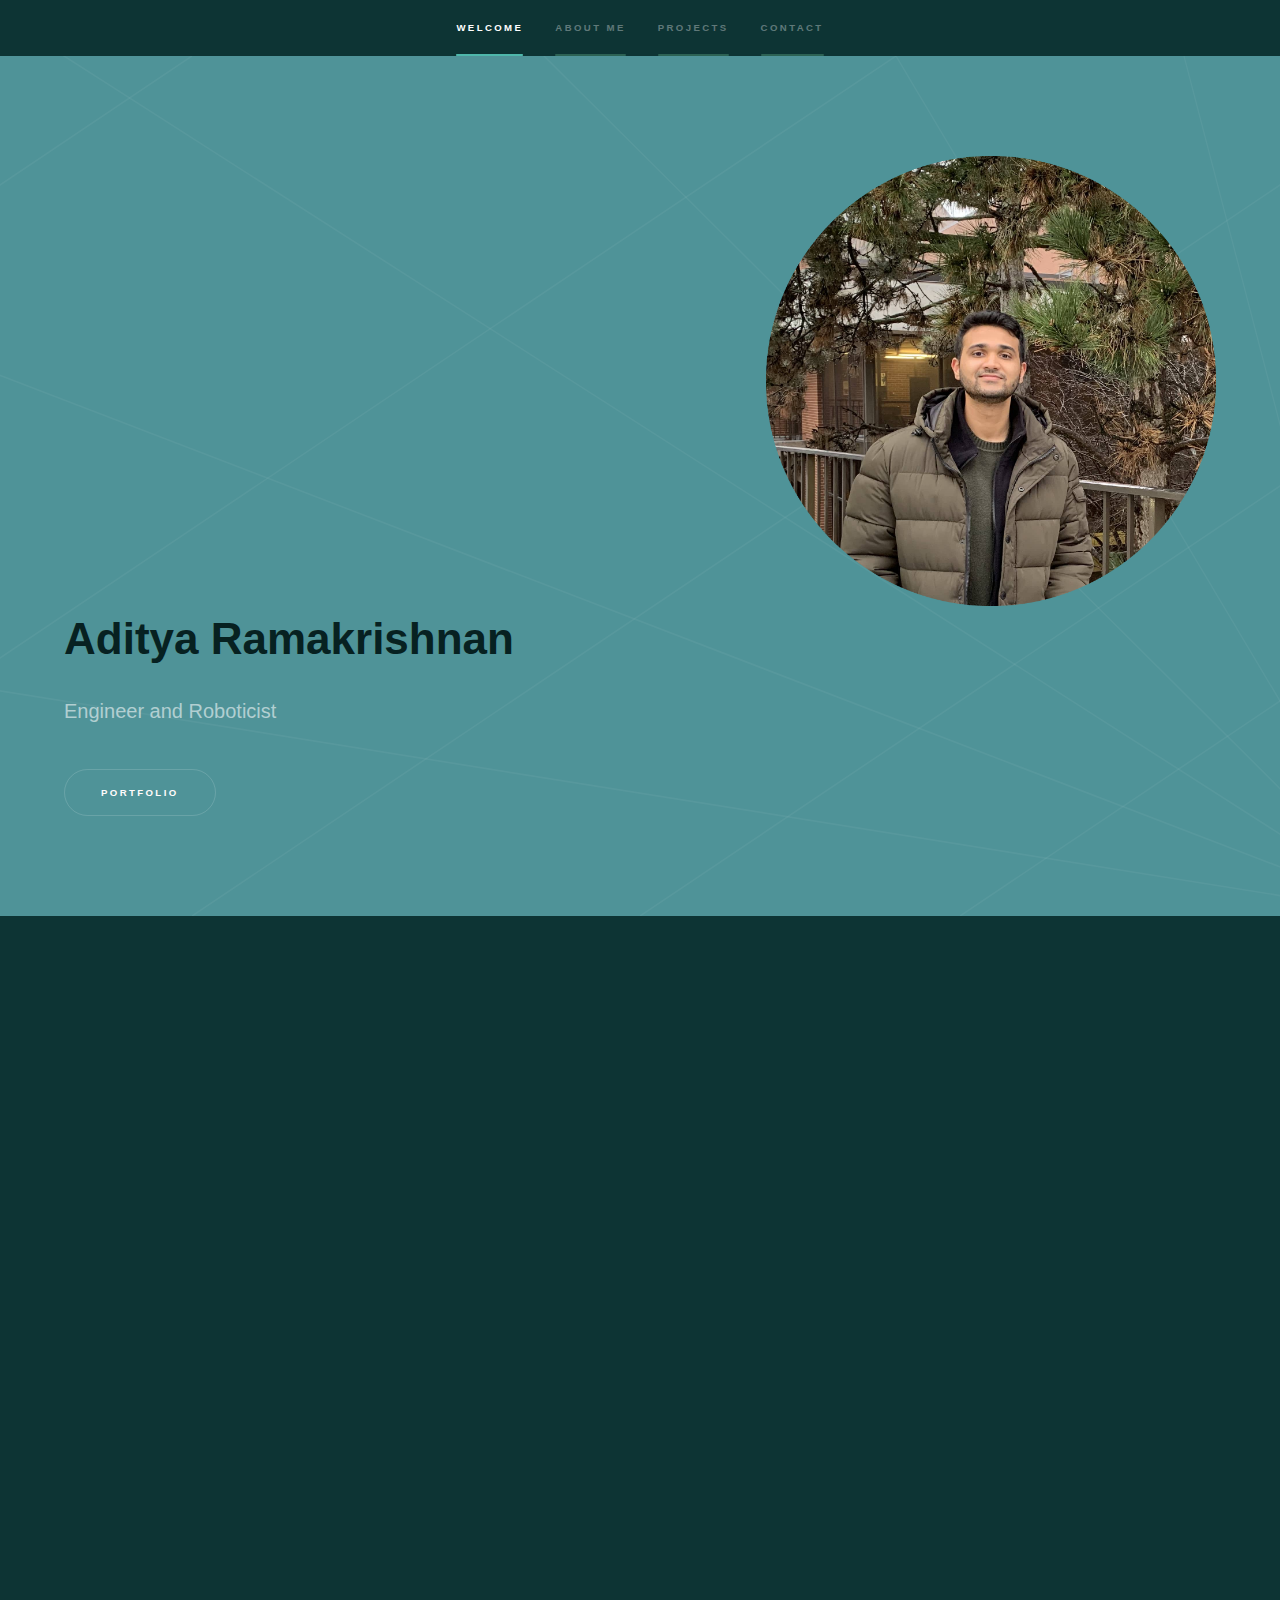
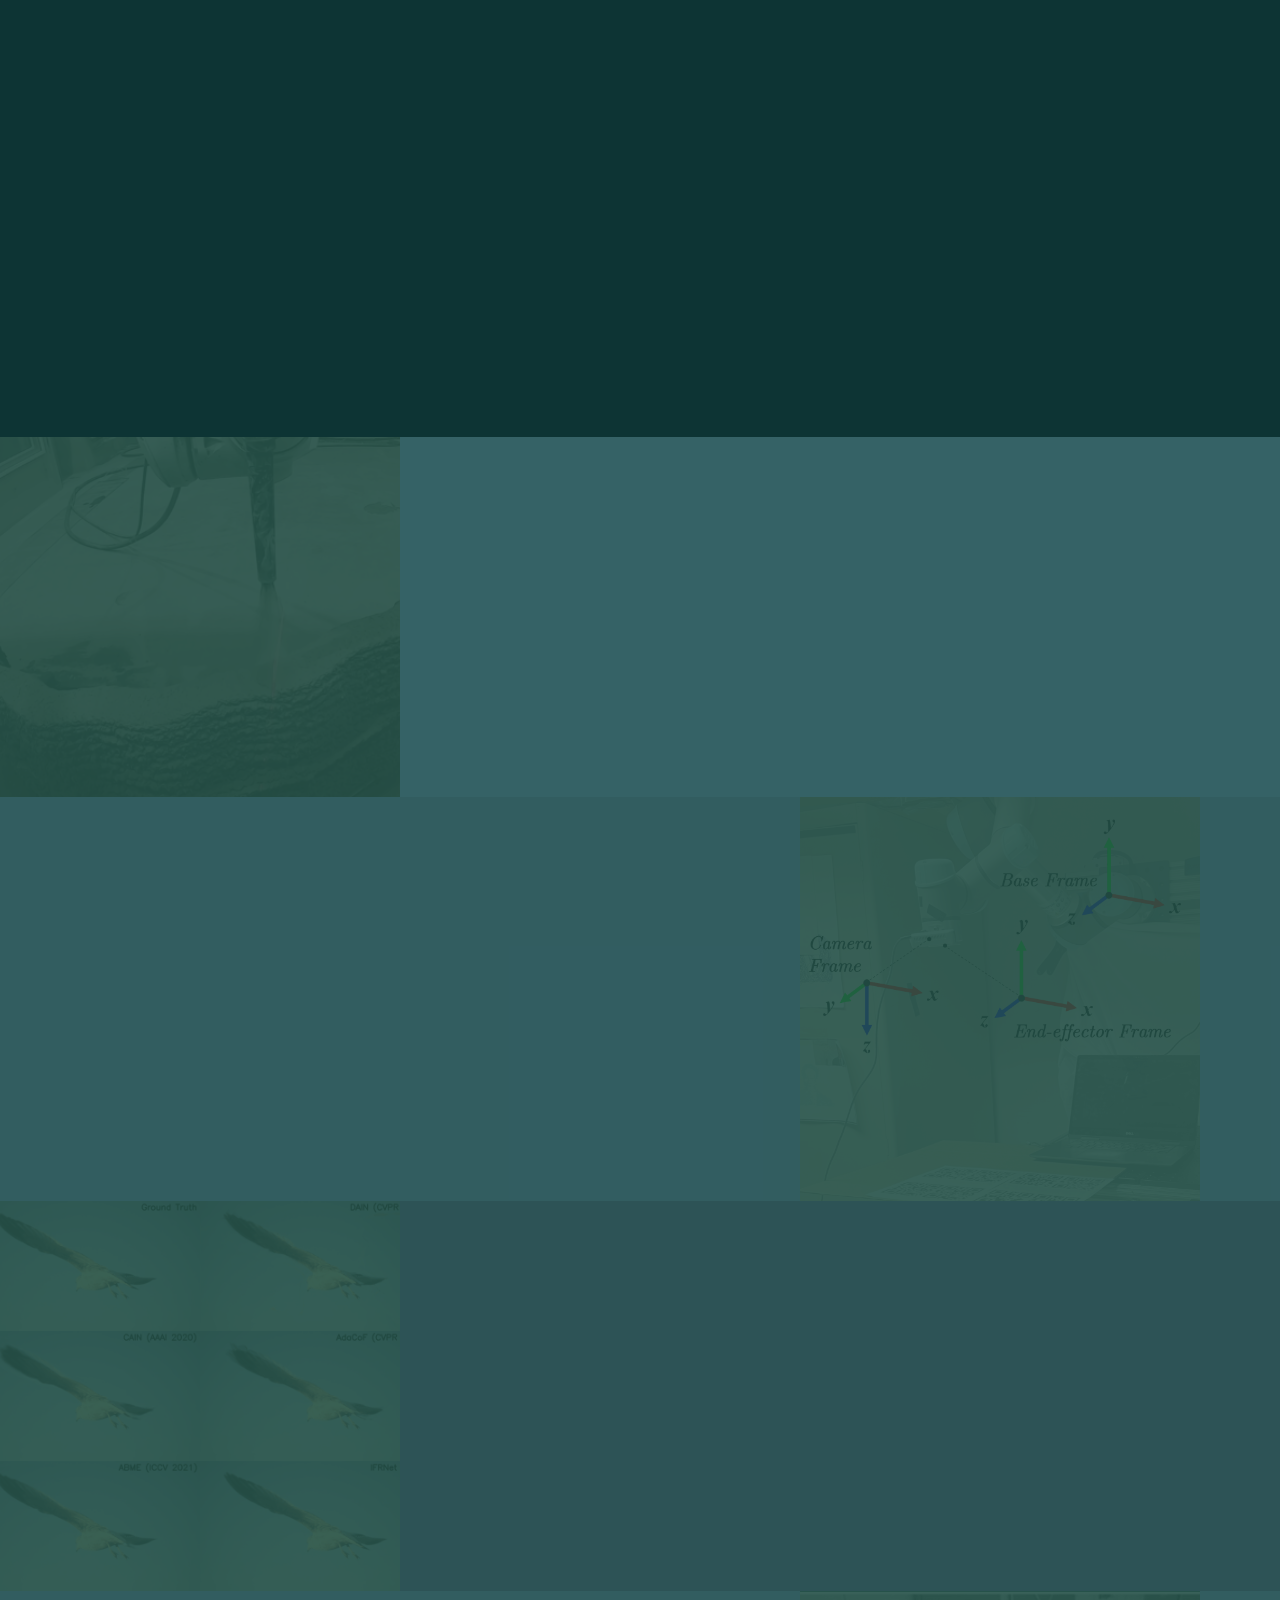
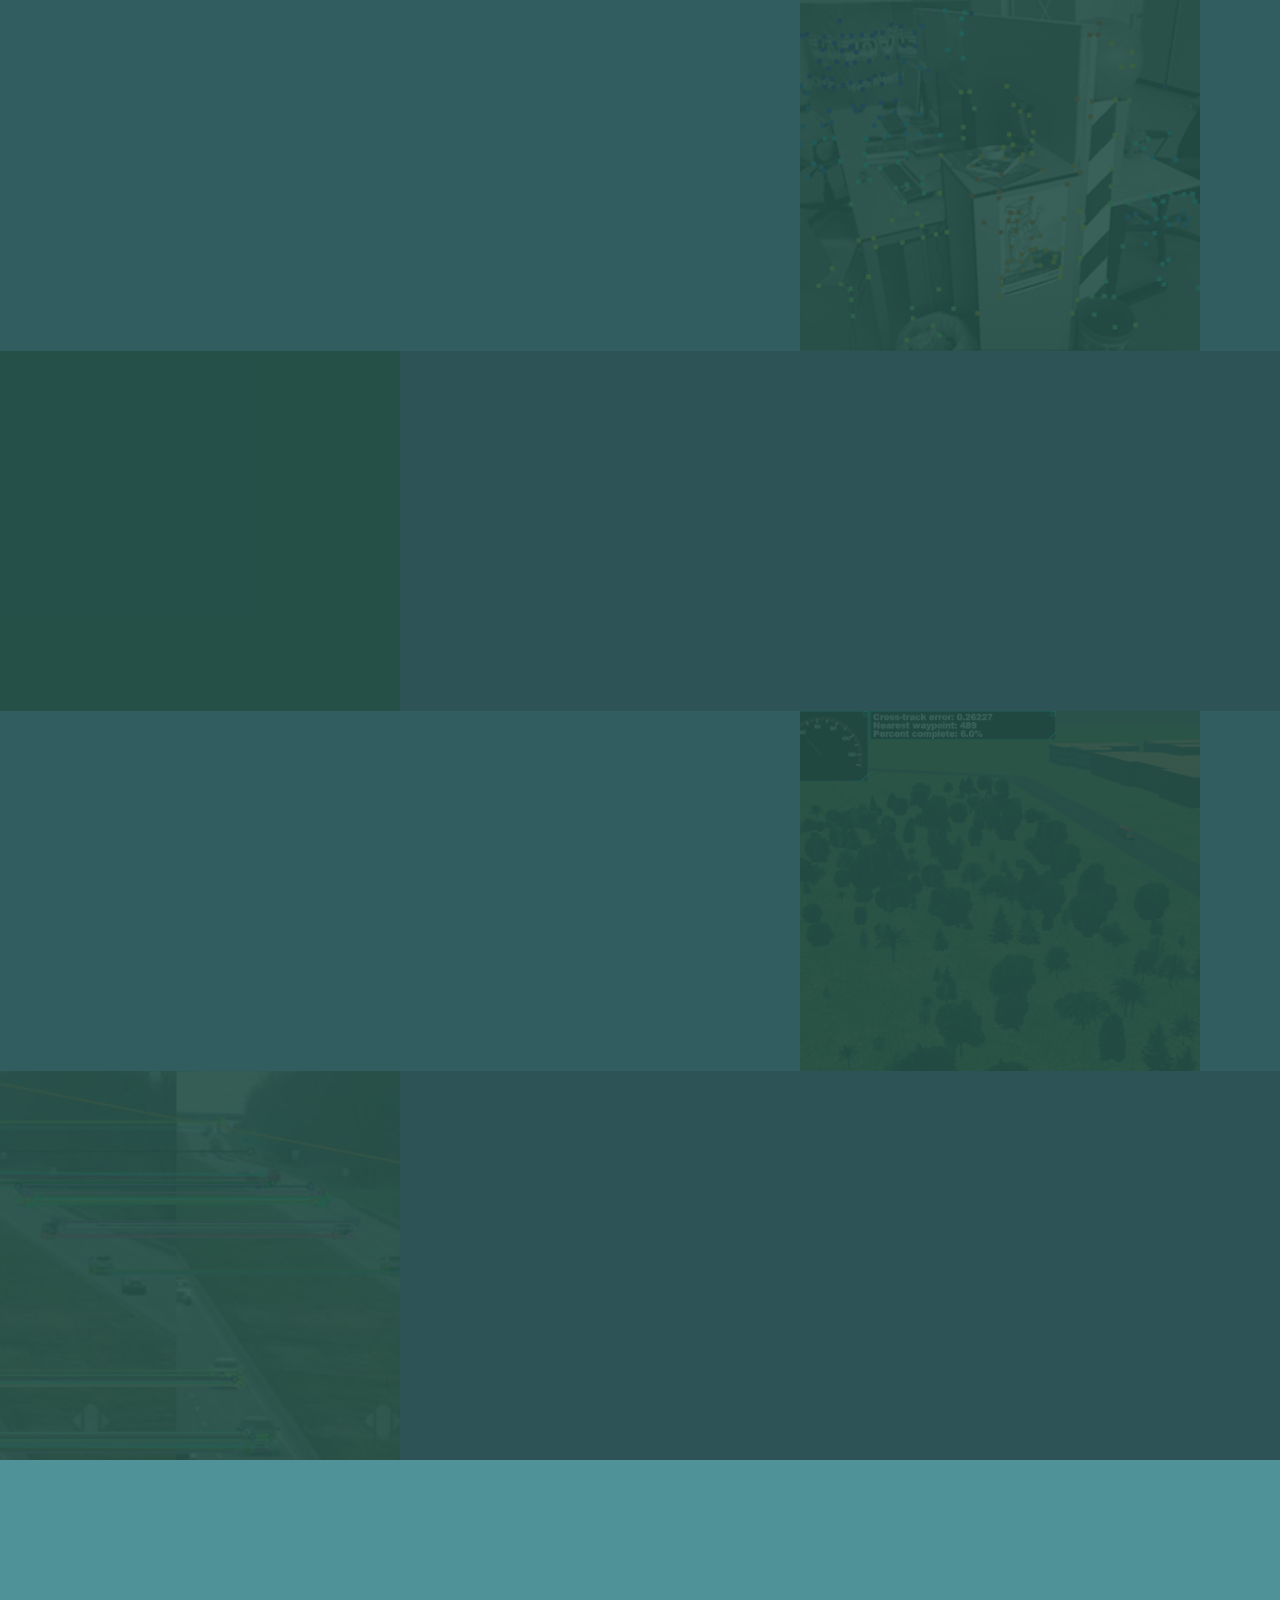
==== commit b61d53cd: "Add files via upload" ====
--- a/index.html
+++ b/index.html
@@ -71,7 +71,7 @@
 
 							<div class="features">
 								<section>
-									<span class="icon solid major fa-code"></span>
+									<span class="icon solid major fa-desktop"></span>
 									<h3>Software</h3>
 									<p> &bull; ROS &nbsp
 										&bull; Move-It &nbsp
@@ -87,7 +87,7 @@
 									</p>
 								</section>
 								<section>
-									<span class="icon solid major fa-lock"></span>
+									<span class="icon solid major fa-code"></span>
 									<h3>Languages</h3>
 									<p> 
 										&bull; C++ &nbsp
@@ -97,7 +97,7 @@
 									</p>
 								</section>
 								<section>
-									<span class="icon solid major fa-cog"></span>
+									<span class="icon solid major fa-book"></span>
 									<h3>Libraries</h3>
 									<p> 
 										&bull;  NumPy &nbsp
@@ -114,7 +114,7 @@
 									</p>
 								</section>
 								<section>
-									<span class="icon solid major fa-desktop"></span>
+									<span class="icon solid major fa-robot"></span>
 									<h3>Robotics</h3>
 									<p> 
 										&bull; Mobile Robots &nbsp
@@ -160,7 +160,6 @@
 							</div>
 						</section>
 						<section>
-							<a href="#" class="image"><img src="images/pic04.png" alt="" data-position="top center" /></a>
 							<div class="content">
 								<div class="inner">
 									<h2>Eye-In-Hand Calibration using EKF</h2>
@@ -174,9 +173,10 @@
 									</ul>
 								</div>
 							</div>
-						</section>
-						<section>
-							<a href="#" class="image"><img src="images/pic01.gif" alt="" data-position="25% 25%" /></a>
+							<a href="#" class="image"><img src="images/pic04.png" ALIGN=RIGHT alt="" data-position="top center" /></a>	
+						</section>
+						<section>
+							<a href="#" class="image"><img src="images/pic01.gif" alt="" data-position="center center" /></a>
 							<div class="content">
 								<div class="inner">
 									<h2>Exploring Video Frame Interpolation using Deep Learning</h2>
@@ -191,7 +191,6 @@
 							</div>
 						</section>
 						<section>
-							<a href="#" class="image"><img src="images/pic05.png" alt="" data-position="25% 25%" /></a>
 							<div class="content">
 								<div class="inner">
 									<h2>Monocular SLAM in C++</h2>
@@ -204,6 +203,7 @@
 									</ul>
 								</div>
 							</div>
+							<a href="#" class="image"><img src="images/pic05.png" alt="" data-position="center center" /></a>
 						</section>
 						<section>
 							<a href="#" class="image"><img src="images/pic06.gif" alt="" data-position="25% 25%" /></a>
@@ -220,7 +220,6 @@
 							</div>
 						</section>
 						<section>
-							<a href="#" class="image"><img src="images/pic02.png" alt="" data-position="25% 25%" /></a>
 							<div class="content">
 								<div class="inner">
 									<h2>Automotive Sprinter Control in Webots</h2>
@@ -233,14 +232,14 @@
 									</ul>
 								</div>
 							</div>
-						</section>
-						<section>
-							<a href="#" class="image"><img src="images/pic03.png" alt="" data-position="55% 75%" /></a>
+							<a href="#" class="image"><img src="images/pic02.png" alt="" data-position="25% 25%" /></a>
+						</section>
+						<section>
+							<a href="#" class="image"><img src="images/pic03.png" alt="" data-position="center right" /></a>
 							<div class="content">
 								<div class="inner">
 									<h2>Traffic Density Estimation using ORB and YOLO (Brute Force)</h2>
 									<p>
-										As the global population continues to urbanize, without a well-planned road and traffic management infrastructure this problem will worsen.
 										This projects attempts to build a seamless tool using Computer Vision and Image Processing to accurately estimate the traffic density by 
 										augmenting the existing solutions at minimum added cost.	
 									</p>
--- a/assets/css/main.css
+++ b/assets/css/main.css
@@ -7,7 +7,7 @@
 */
 
 html, body, body2, div, span, applet, object,
-iframe, h1, h2, h2b, h3, h3b, h4, h5, h6, p, p2, blockquote,
+iframe, h1, h1w, h2, h2b, h3, h3b, h4, h5, h6, p, p2, blockquote,
 pre, a, abbr, acronym, address, big, cite,
 code, del, dfn, em, img, ins, kbd, q, s, samp,
 small, strike, strong, sub, sup, tt, var, b,
@@ -205,7 +205,7 @@
 		margin: 0 0 0.5em 0;
 	}
 
-	h2, h3, h4, h5, h6 {
+	h1w, h2, h3, h4, h5, h6 {
 		color: #ffffff;
 		font-weight: bold;
 		line-height: 1.5;
@@ -218,6 +218,10 @@
 		}
 
 	h1 {
+		font-size: 2.75em;
+	}
+
+	h1w {
 		font-size: 2.75em;
 	}
 
@@ -276,6 +280,10 @@
 	@media screen and (max-width: 736px) {
 
 		h1 {
+			font-size: 2em;
+		}
+
+		h1w {
 			font-size: 2em;
 		}
 
@@ -2604,7 +2612,7 @@
 				.wrapper.style3-alt .icon.major:before {
 					color: #2ee4bb;
 				}
-
+/* Image *//* Image *//* Image *//* Image *//* Image *//* Image *//* Image *//* Image *//* Image *//* Image *//* Image *//* Image *//* Image *//* Image *//* Image */
 /* Image */
 
 	.image {
@@ -3164,8 +3172,24 @@
 		}
 
 		.spotlights > section:nth-child(3) {
-			background-color: rgba(0, 0, 0, 0.1);
-		}
+			background-color: rgba(0, 0, 0, 0.15);
+		}
+
+		.spotlights > section:nth-child(4) {
+			background-color: rgba(0, 0, 0, 0.05);
+		}
+
+		.spotlights > section:nth-child(5) {
+			background-color: rgba(0, 0, 0, 0.15);
+		}
+
+		.spotlights > section:nth-child(6) {
+			background-color: rgba(0, 0, 0, 0.05);
+		}
+		.spotlights > section:nth-child(7) {
+			background-color: rgba(0, 0, 0, 0.15);
+		}
+
 
 		.spotlights > section.inactive > .image:before,
 		body.is-preload .spotlights > section > .image:before {
@@ -3332,15 +3356,15 @@
 			}
 
 		.wrapper.alt {
-			background-color: #000000;
+			background-color: #0f4949;  /*Research page's Bottom*/
 		}
 
 		.wrapper.style1 {
-			background-color: #4f9398;  /*Title 1  ccffee/81ffd5/*/
+			background-color: #4f9398;  /*Title 1*/
 		}
 
 		.wrapper.style1-alt {
-			background-color: #356266;  /*bottom*/
+			background-color: #356266;  /*Bottom 4*/
 		}
 
 		.wrapper.style2 {
@@ -3466,7 +3490,7 @@
 		display: -webkit-flex;
 		display: -ms-flex;
 		display: flex;
-		background-color: #2ee4bb;
+		background-color: #0f4949;
 		cursor: default;
 		padding: 1.75em 2em;
 	}
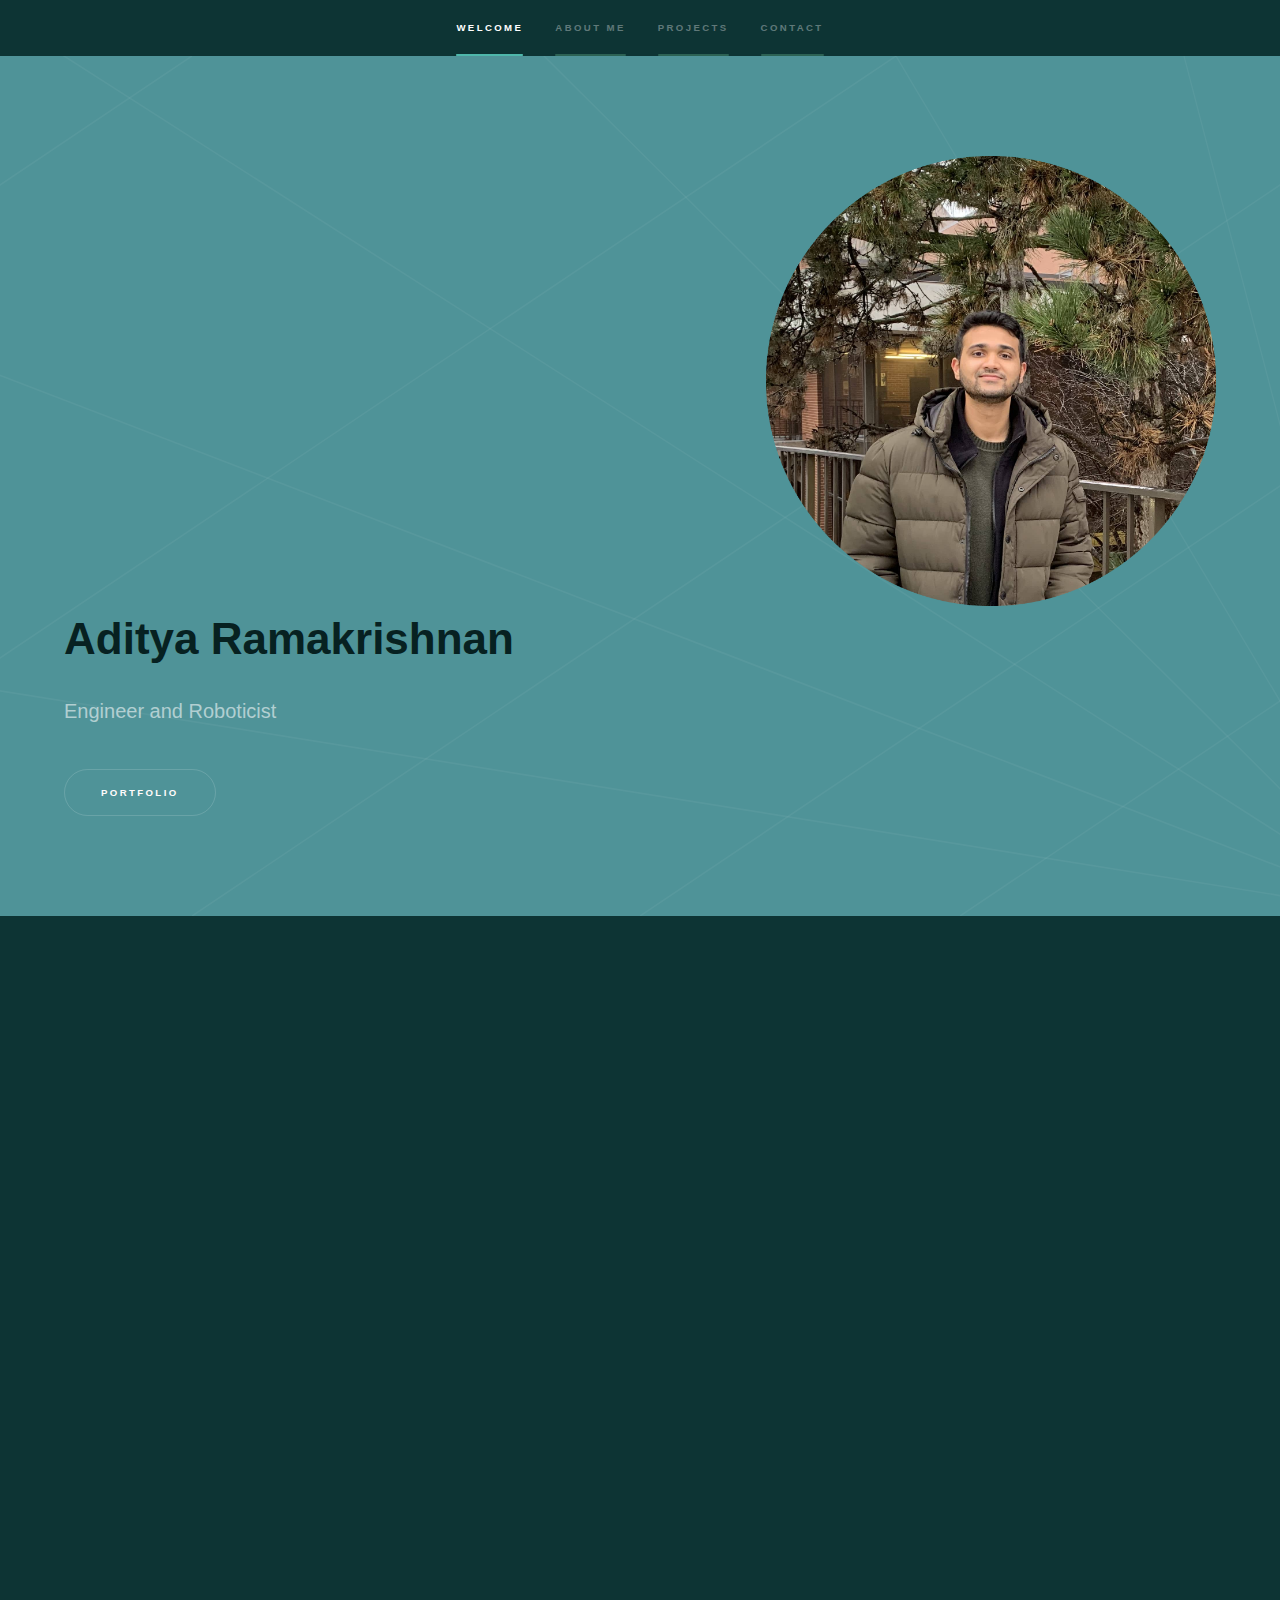
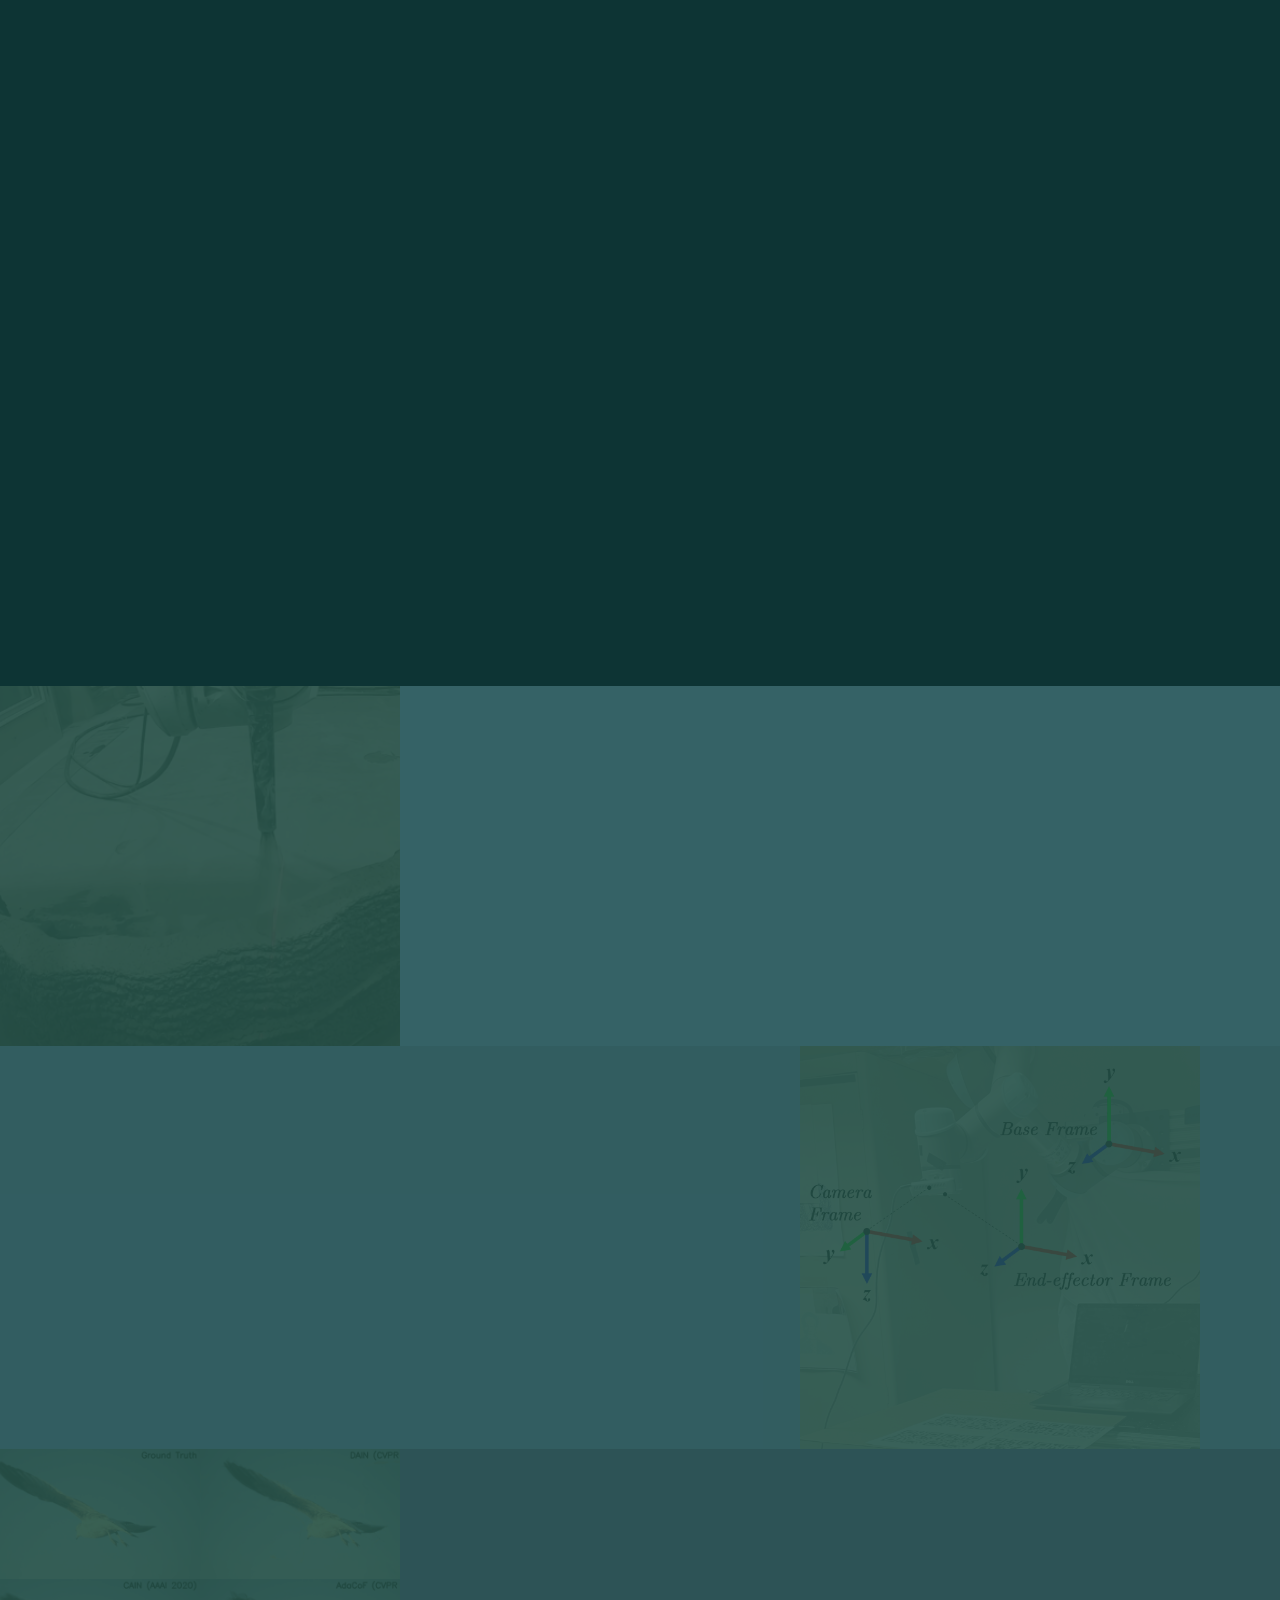
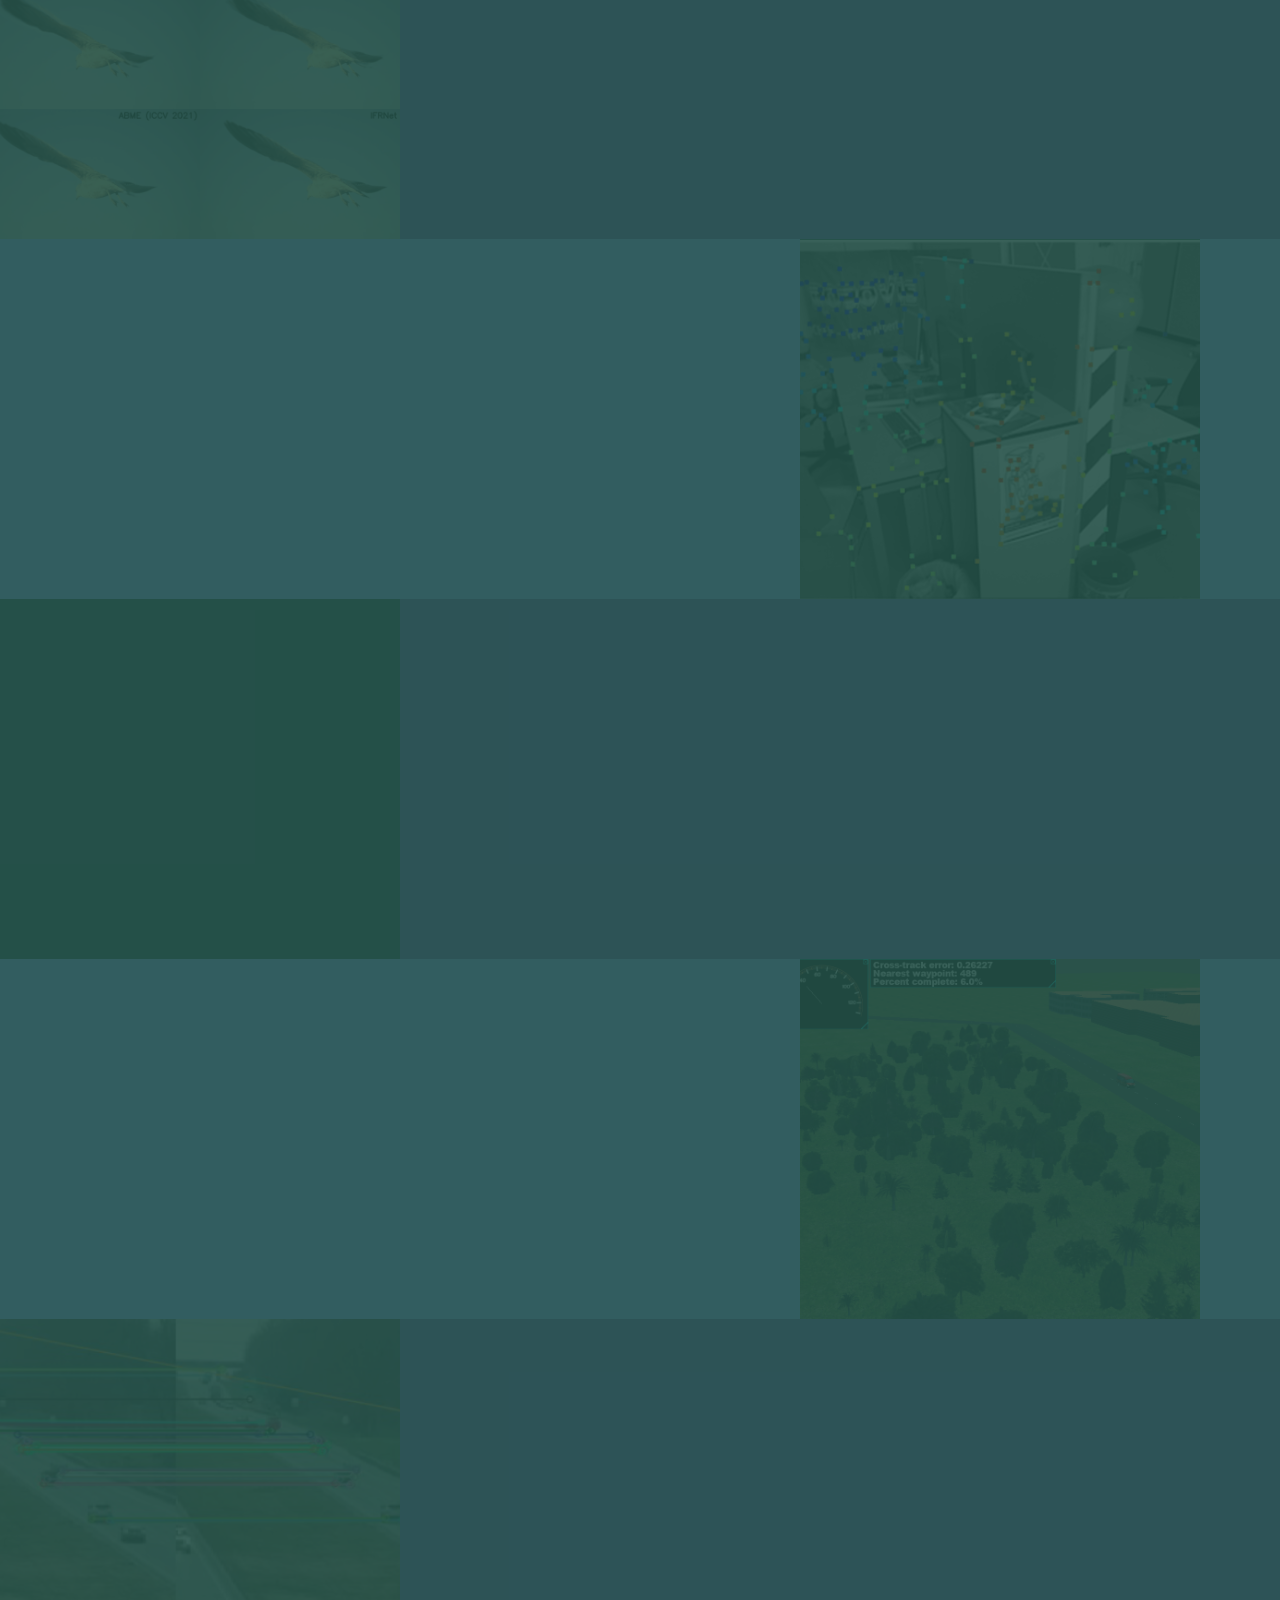
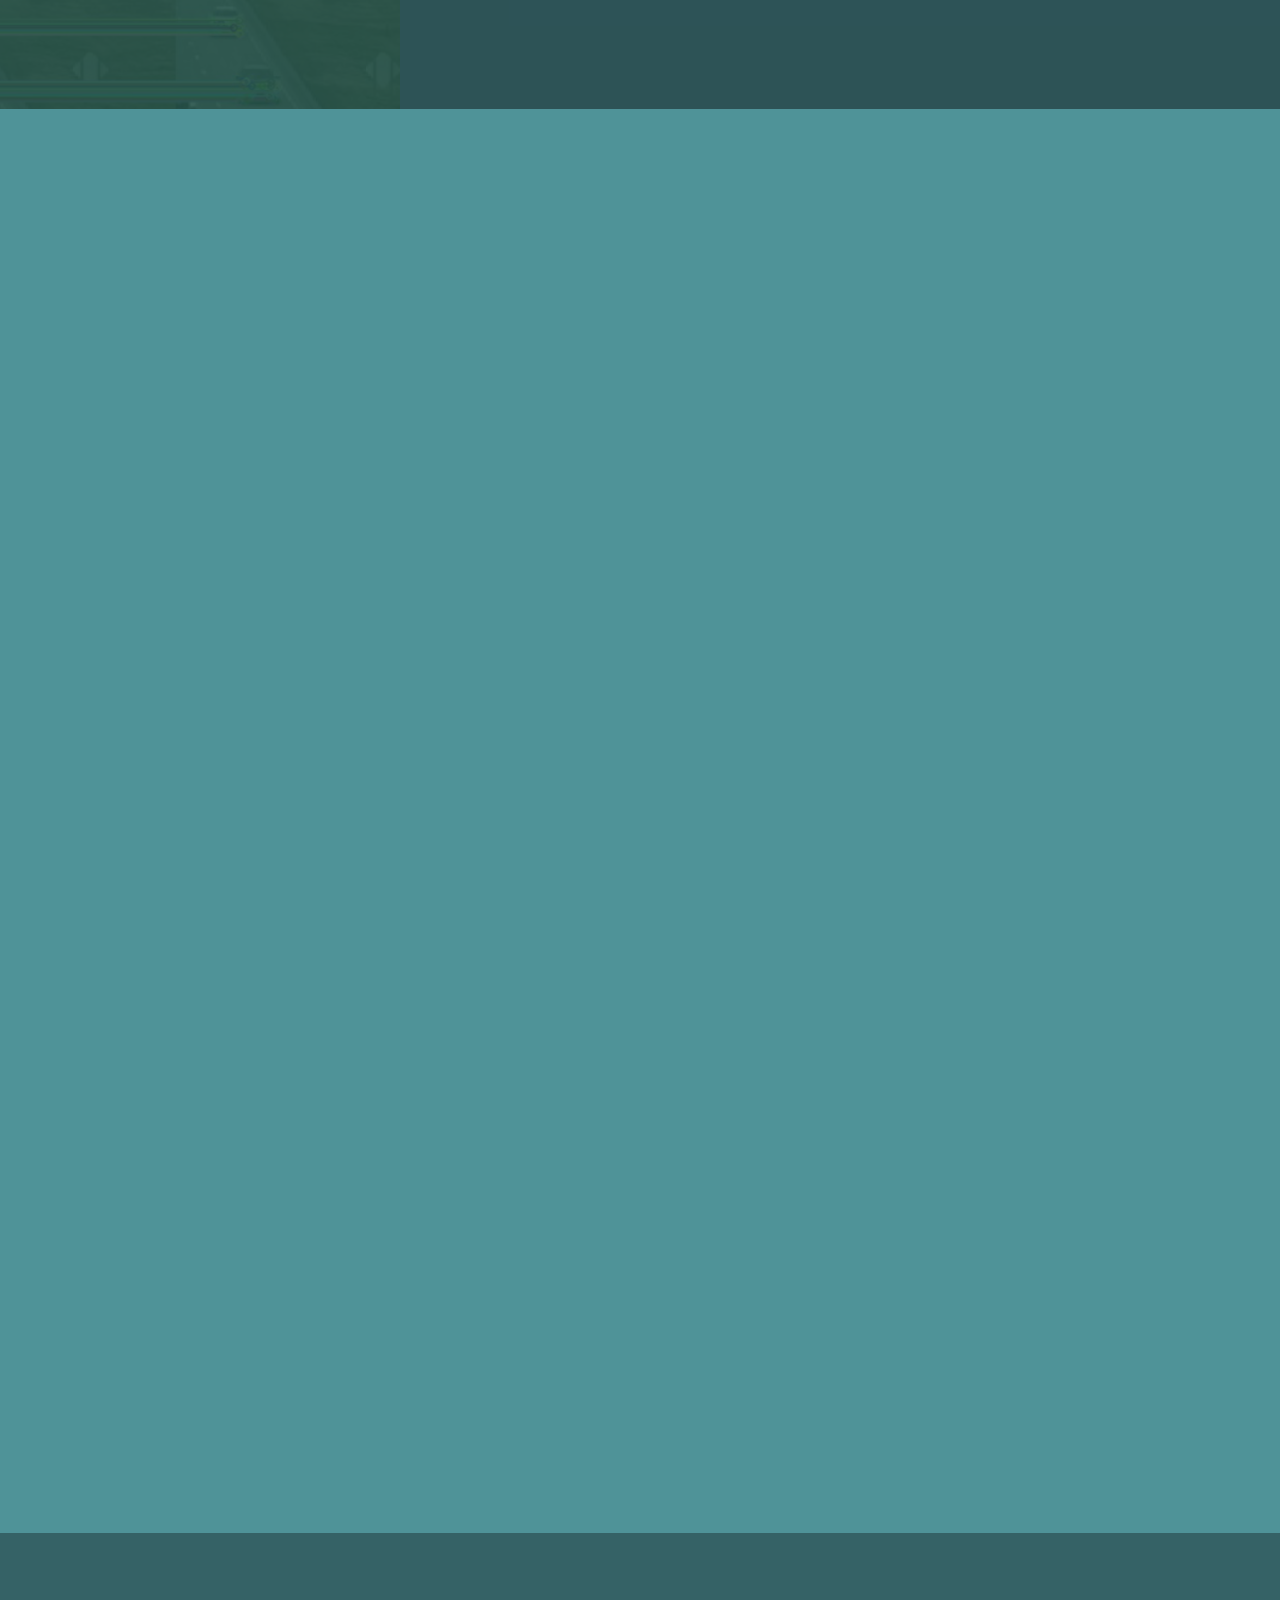
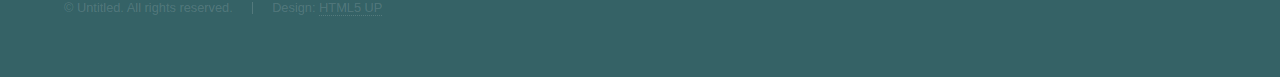
==== commit 8f69d7d2: "Add files via upload" ====
--- a/index.html
+++ b/index.html
@@ -10,6 +10,7 @@
 		<meta charset="utf-8" />
 		<meta name="viewport" content="width=device-width, initial-scale=1, user-scalable=no" />
 		<link rel="stylesheet" href="assets/css/main.css" />
+		<link rel="icon" href="images/me.png">
 		<noscript><link rel="stylesheet" href="assets/css/noscript.css" /></noscript>
 	</head>
 	<body class="is-preload">
@@ -49,25 +50,39 @@
 					<section id="one" class="wrapper style3 fade-up">
 						<div class="inner">
 							<h2>About Me</h2>
-							<p>I am a second-year Research Master's Student at Carnegie Mellon University studying Mechanical Engineering, with a concentration in Robotics. 
+							<p><h3>Hi there!</h3></p>
+							<p> I am a second-year Research Master's Student at Carnegie Mellon University studying Mechanical Engineering, with a concentration in Robotics. 
 								I have a passion for robotic design, especially Robot Navigation! 
 								I am currently a part of CERLab, under Professor Kenji Shimada, where I am conducting research on autonomous welding and concrete printing robots. 
 								I graduated with a Bachelor's Degree in Mechanical Engineering from Rashtreeya Vidyalaya College of Engineering in Bangalore, India, in May of 2019. 
-								Along the way, I had the opportunity to contribute to the first-ever U.S. clinical trial investigating 3D printed prostheses,  
-								developed analytical chemistry research tools as part of my Undergraduate Thesis.</p>
-
-							<p>Previously, a Software Project Developer for Robert Bosch on a wide range of commercial vehicle lines. 
-								I have gained automotive sector expertise in power-trains for hybrid-electric vehicles within the American and Asian commercial markets
-								and was responsible for developing and integrating software modules for Battery Management Systems (BMS) and Engine Control Units (ECU) 
-								to key customers. As a result of my edifying experience at Bosch, I have advanced proficiency in software integration and
-								system-level validation of OEM requirements.</p>
+								<!-- Along the way, I had the opportunity to contribute to the first-ever U.S. clinical trial investigating 3D printed prostheses,  
+								developed analytical chemistry research tools as part of my Undergraduate Thesis. -->
+							</p>
+
+							<p> Previously, a Software Project Developer for Robert Bosch, I've been a key contributer on a wide range of commercial vehicle lines and 
+								have extensive automotive sector expertise in power-trains for hybrid-electric vehicles in American and Asian commercial markets. 
+								I was responsible for developing, integrating and delivering software modules for Battery Management Systems (BMS) and Engine Control Units (ECU) 
+								and along the way acquired competencies in custoner requirements engineering.
+								As a result of my edifying experience at Bosch, I have advanced proficiency in software integration and system-level validation of OEM requirements.<br>
+							
+								With a background in Automotive Software Development and Robotics, I am able to apply methods of design thinking 
+								to all my projects, professional or personal. My design process involves automation and modularity which helps me 
+								delve into my work with the goal of developing transformative products that improve performance and eliminate redundancy. 
+							</p>
 								
-							<p>Currently, I am working at the Computational Engineering and Robotics Lab at CMU, building a 3D concrete-printing and welding mobile robot 
+							<p> Currently, I am working at the Computational Engineering and Robotics Lab at CMU, building a 3D concrete-printing and welding mobile robot 
 								capable of full autonomy to help reduce the cost of manufacturing and production through automation for Shimizu. 
 								I have a deep interest in the navigation stack and my research has been directed towards understanding and augmenting the robot navigation stack  
 								using learning. I have developed a comprehensive understanding of autonomous robotic systems through my course-work, 
 								and my course-projects at CMU have served as a platform to explore ongoing research, and implement and experiment with 
-								state-of-the-art methodologies within the domain.</p>
+								state-of-the-art methodologies within the domain.
+							</p>
+
+							<p> I have a constant thirst to learn new things and am enthusiastic about meeting and working with new people. 
+								Embracing design approaches that combine key concepts of system behavior and analysis, software adaptability and learning, 
+								and optimizing performance are critical to success creation in any product lifecycle, 
+								a philosophy I imbue in my work and research at Carnegie Mellon.
+							</p>
 
 							<div class="features">
 								<section>
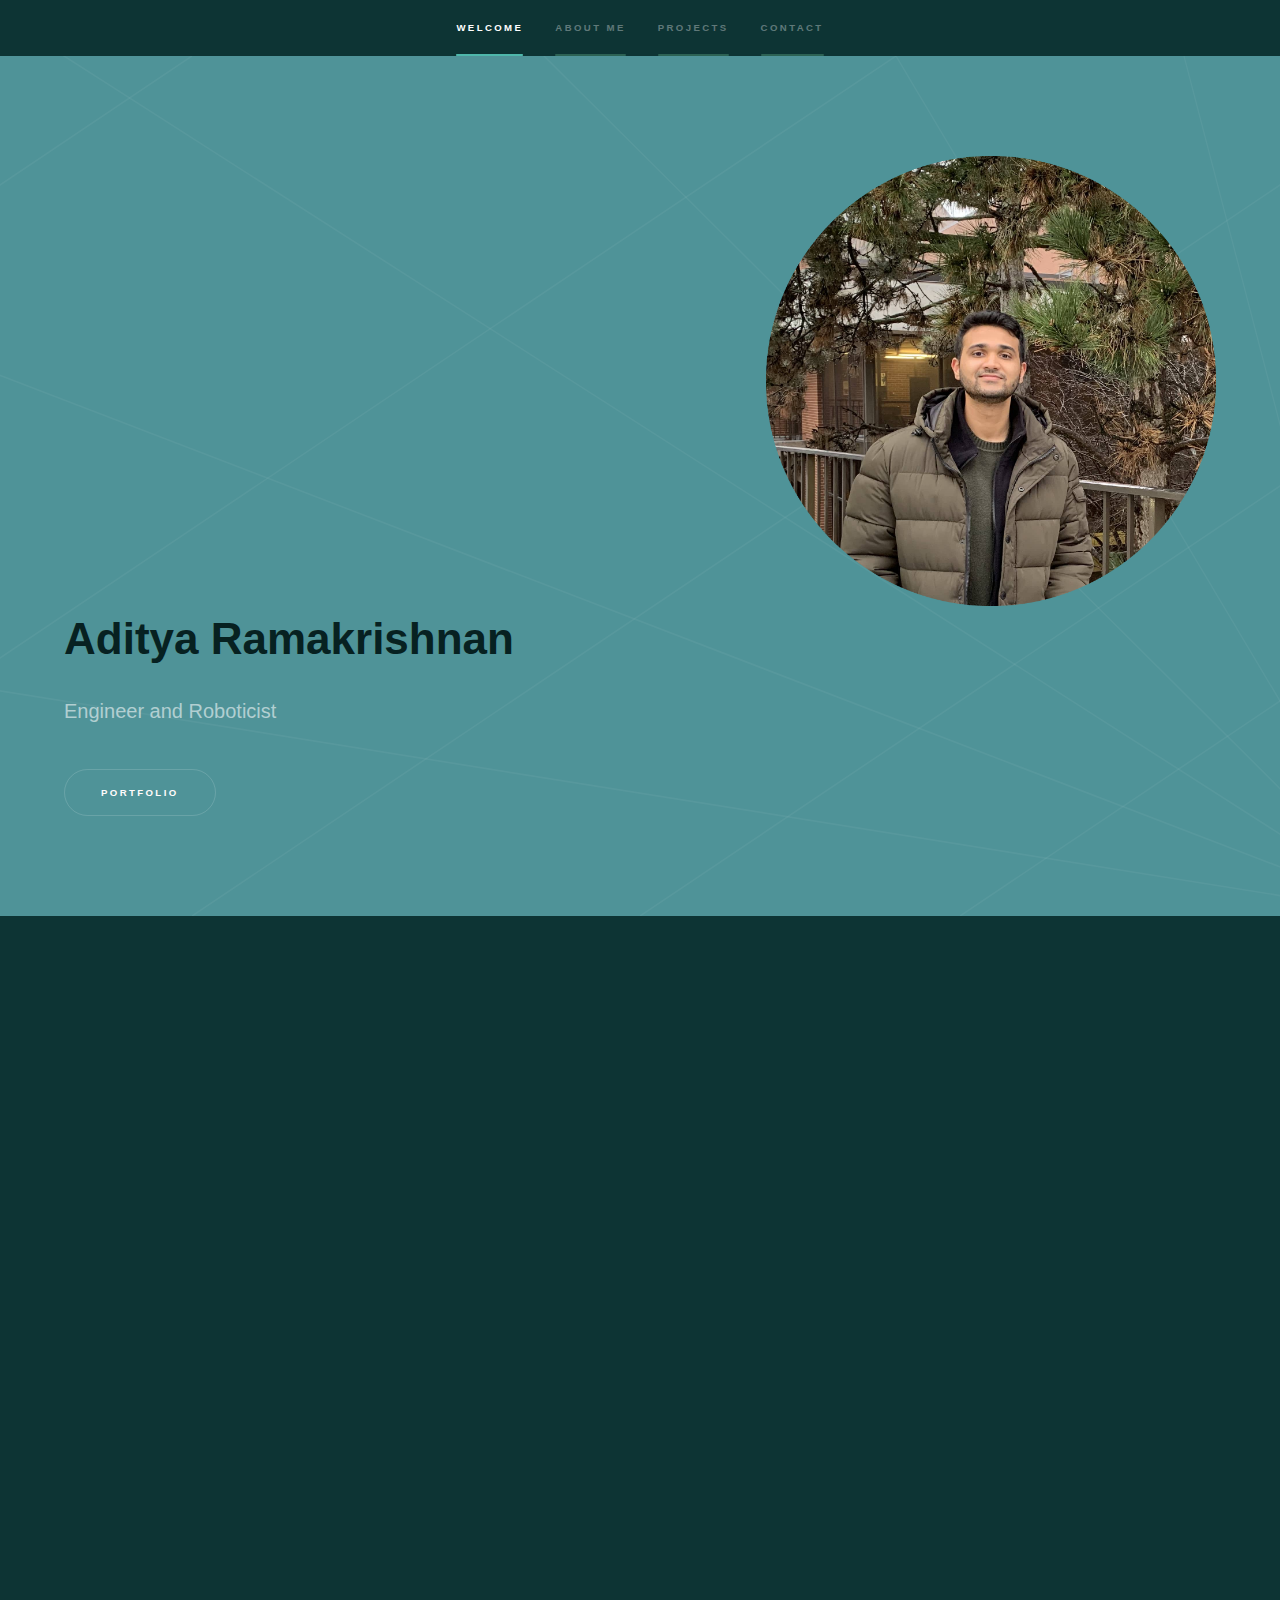
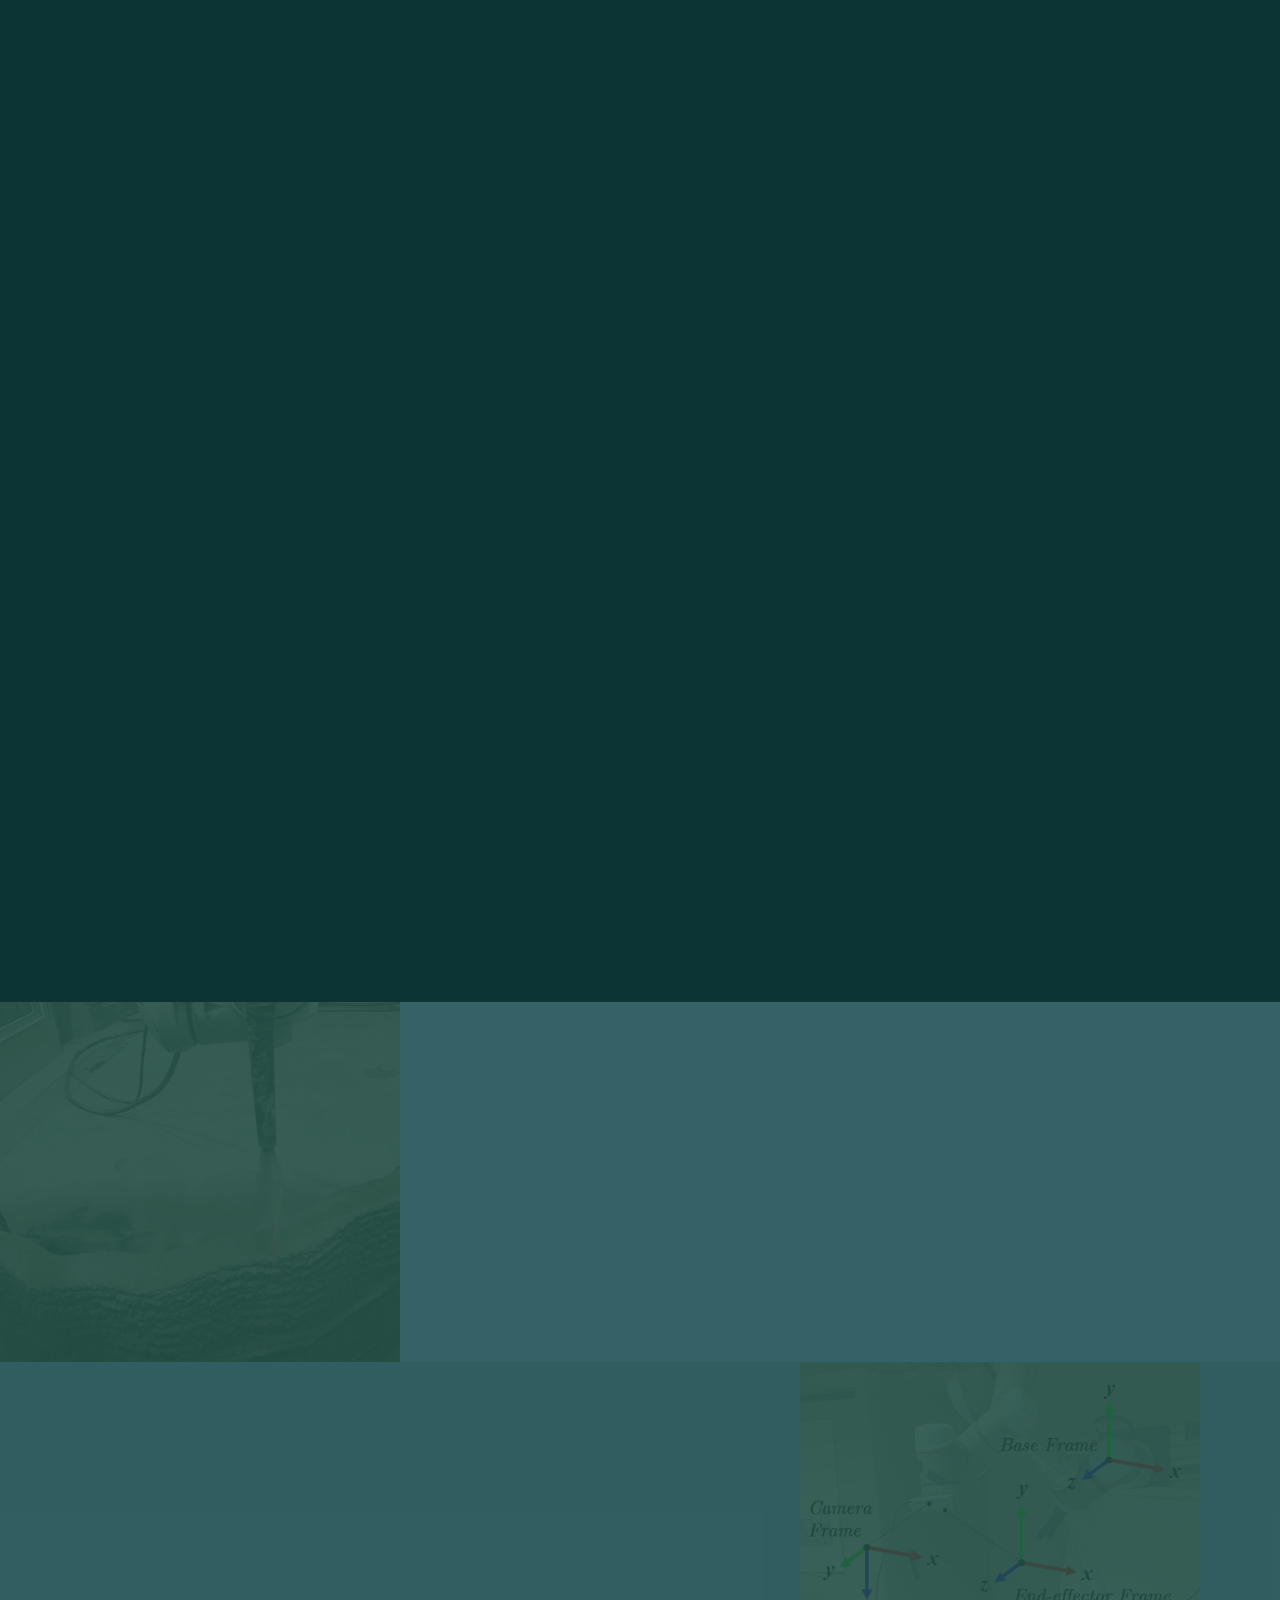
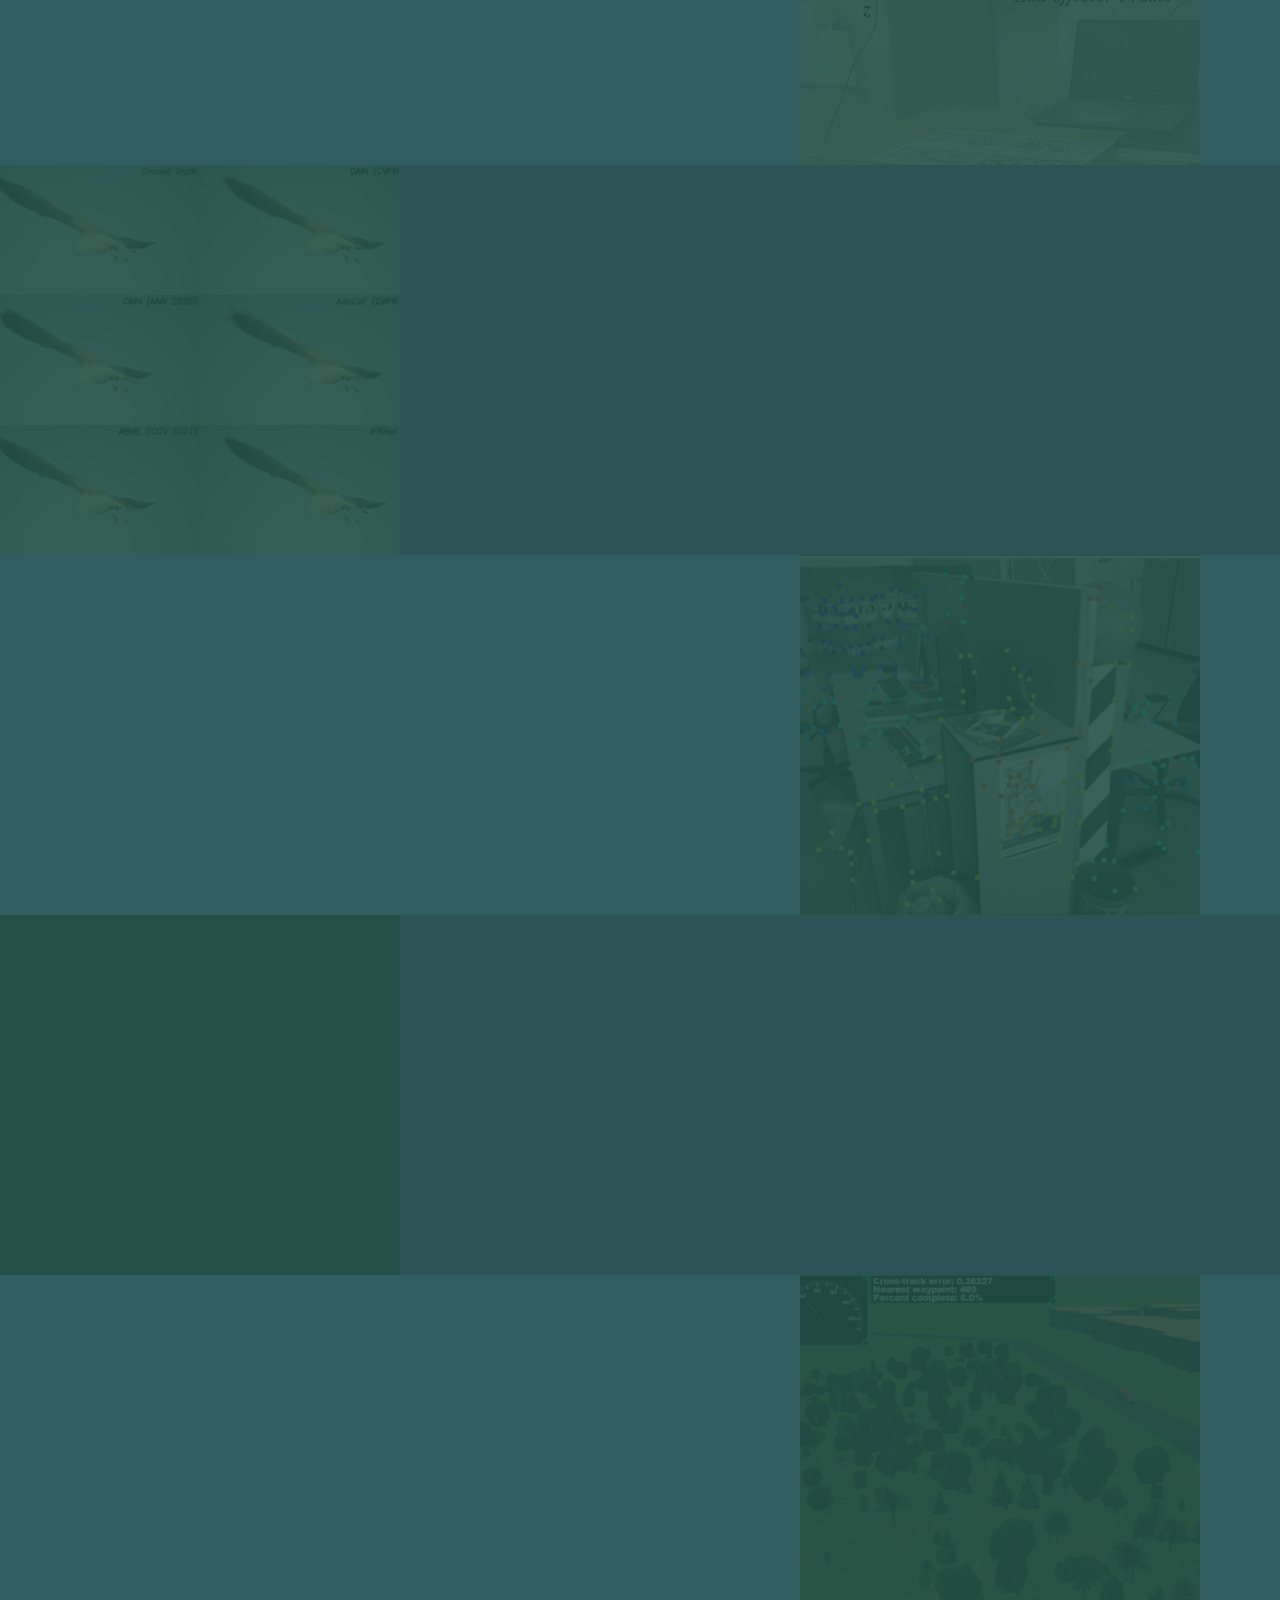
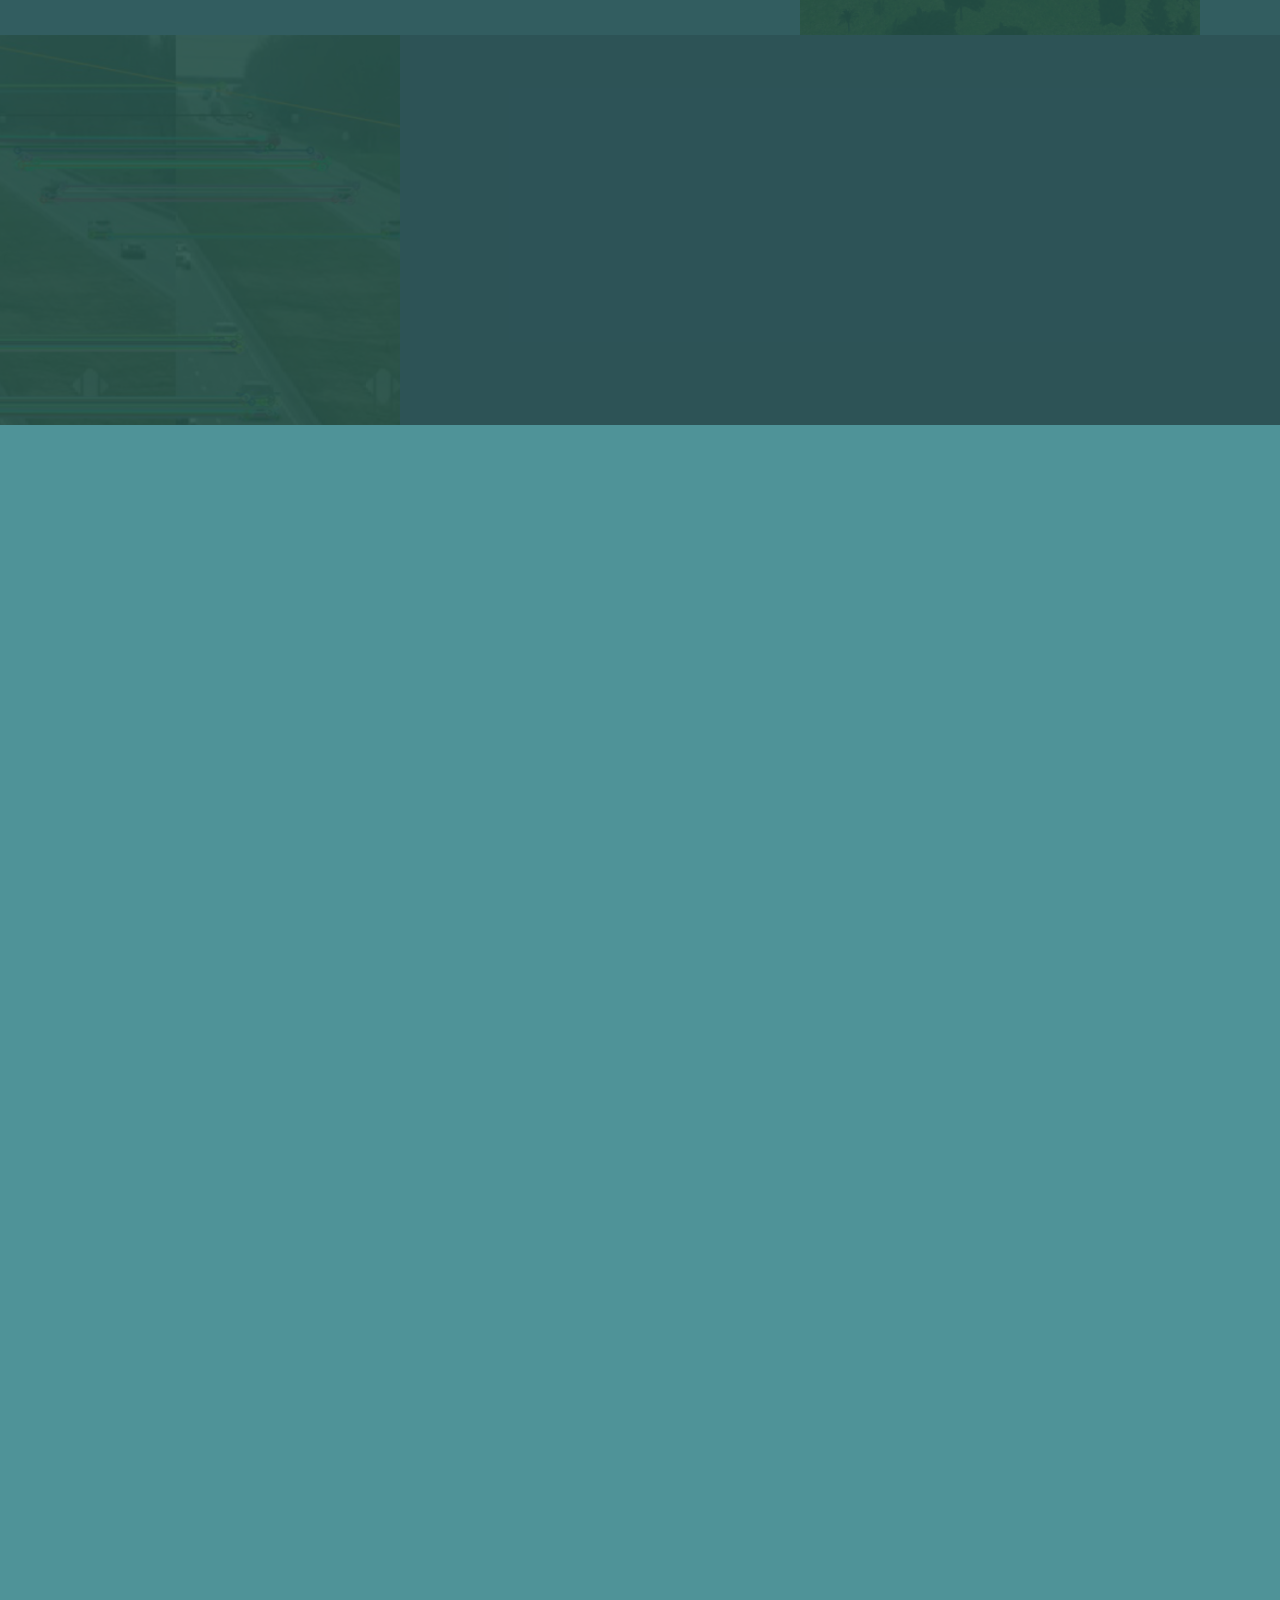
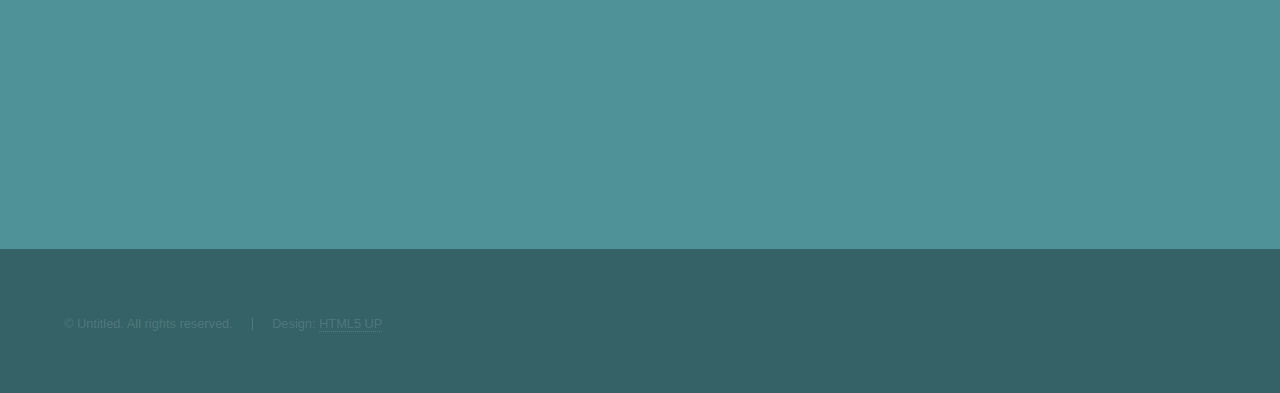
==== commit 3eea99da: "Add files via upload" ====
--- a/index.html
+++ b/index.html
@@ -51,44 +51,67 @@
 						<div class="inner">
 							<h2>About Me</h2>
 							<p><h3>Hi there!</h3></p>
-							<p> I am a second-year Research Master's Student at Carnegie Mellon University studying Mechanical Engineering, with a concentration in Robotics. 
-								I have a passion for robotic design, especially Robot Navigation! 
-								I am currently a part of CERLab, under Professor Kenji Shimada, where I am conducting research on autonomous welding and concrete printing robots. 
-								I graduated with a Bachelor's Degree in Mechanical Engineering from Rashtreeya Vidyalaya College of Engineering in Bangalore, India, in May of 2019. 
-								<!-- Along the way, I had the opportunity to contribute to the first-ever U.S. clinical trial investigating 3D printed prostheses,  
-								developed analytical chemistry research tools as part of my Undergraduate Thesis. -->
-							</p>
-
-							<p> Previously, a Software Project Developer for Robert Bosch, I've been a key contributer on a wide range of commercial vehicle lines and 
-								have extensive automotive sector expertise in power-trains for hybrid-electric vehicles in American and Asian commercial markets. 
-								I was responsible for developing, integrating and delivering software modules for Battery Management Systems (BMS) and Engine Control Units (ECU) 
-								and along the way acquired competencies in custoner requirements engineering.
-								As a result of my edifying experience at Bosch, I have advanced proficiency in software integration and system-level validation of OEM requirements.<br>
-							
-								With a background in Automotive Software Development and Robotics, I am able to apply methods of design thinking 
-								to all my projects, professional or personal. My design process involves automation and modularity which helps me 
-								delve into my work with the goal of developing transformative products that improve performance and eliminate redundancy. 
-							</p>
-								
-							<p> Currently, I am working at the Computational Engineering and Robotics Lab at CMU, building a 3D concrete-printing and welding mobile robot 
-								capable of full autonomy to help reduce the cost of manufacturing and production through automation for Shimizu. 
-								I have a deep interest in the navigation stack and my research has been directed towards understanding and augmenting the robot navigation stack  
-								using learning. I have developed a comprehensive understanding of autonomous robotic systems through my course-work, 
-								and my course-projects at CMU have served as a platform to explore ongoing research, and implement and experiment with 
+							<p>
+								I am a second-year Research Master's Student at Carnegie Mellon University studying Mechanical Engineering, with a concentration in Robotics.
+								I have a passion for robotic design, especially Robot Navigation!
+								I am currently a part of CERLab, under Professor Kenji Shimada, where I am conducting research on autonomous welding and concrete printing robots.
+								I graduated with a Bachelor's Degree in Mechanical Engineering from Rashtreeya Vidyalaya College of Engineering in Bangalore, India, in May of 2019.
+								<!-- Along the way, I had the opportunity to contribute to the first-ever U.S. clinical trial investigating 3D printed prostheses,
+		developed analytical chemistry research tools as part of my Undergraduate Thesis. -->
+							</p>
+
+							<p>
+								Previously, a Software Project Developer for Robert Bosch, I've been a key contributer on a wide range of commercial vehicle lines and
+								have extensive automotive sector expertise in power-trains for hybrid-electric vehicles in American and Asian commercial markets.
+								I was responsible for developing, integrating and delivering software modules for Battery Management Systems (BMS) and Engine Control Units (ECU)
+								and along the way acquired competencies in Agile methodologies, AUTOSAR standard practices and customer requirements engineering.
+								It has taken many personal sacrifices to ensure I was meeting or exceeding all the requirements
+								for the task at hand. As a result of this challenging, yet highly rewarding experience, I have gained broad automotive sector experience and
+								an advanced proficiency in software integration and system-level validation of OEM requirements. I have learned to value and embrace design
+								approaches that combine key concepts of system behavior and analysis, software adaptability and learning.
+							</p>
+
+							<p>
+								With a background in Automotive Software Development and Robotics, I am able to apply methods of design thinking
+								to all my projects, professional or personal. My design process involves automation and modularity which helps me
+								delve into my work with the goal of developing transformative products that improve performance and eliminate redundancy.
+								A holistic perspective of one's products and processes are critical to success creation in any product life-cycle,
+								a philosophy I try to imbue in my approach to research at Carnegie Mellon.
+							</p>
+
+							<p>
+								My coursework and research experience has given me a glimpse at a variety of disciplines and subjects; I have found a great curiosity and
+								passion for robotics, perception, navigation, dynamic controls and simulation, and other deeply technical fields. It’s my goal to learn as
+								much as I can about these fields through my studies and hands-on work experience. I have pushed hard to work with like-minded people and
+								creators and this helps me broaden my horizons. I strive to be able to create quality engineering pipelines,
+								approaching complex problems with a technical approach, and understand the most optimal method to execute them.
+								I have a constant thirst to learn new things and am enthusiastic about meeting and working with new people.
+								Having worked in the industry for a short while, I am keen to resume my journey towards technical expertise.
+
+							</p>
+
+							<p>
+								Currently, I am working at the Computational Engineering and Robotics Lab at CMU, building a 3D concrete-printing and welding mobile robot
+								capable of full autonomy to help reduce the cost of manufacturing and production through automation for Shimizu.
+								I have a deep interest in the navigation stack and my research has been directed towards understanding and augmenting the robot navigation stack
+								using learning. I have developed a comprehensive understanding of autonomous robotic systems through my course-work,
+								and my course-projects at CMU have served as a platform to explore ongoing research, and implement and experiment with
 								state-of-the-art methodologies within the domain.
 							</p>
 
-							<p> I have a constant thirst to learn new things and am enthusiastic about meeting and working with new people. 
-								Embracing design approaches that combine key concepts of system behavior and analysis, software adaptability and learning, 
-								and optimizing performance are critical to success creation in any product lifecycle, 
-								a philosophy I imbue in my work and research at Carnegie Mellon.
+							<p>
+								Expecting to graduate in May, 2023, I am looking to be an impactful contributor within my niche of expertise. 
+								I have a deep passion for robotic desig and as an industrious Roboticsist and experienced Software Engineer, 
+								I am seeking an opportunity to collaborate and create within this disruptive space.  
+								<!--innovative architects of automation and sustainability, globally,-->
 							</p>
 
 							<div class="features">
 								<section>
 									<span class="icon solid major fa-desktop"></span>
 									<h3>Software</h3>
-									<p> &bull; ROS &nbsp
+									<p>
+										&bull; ROS &nbsp
 										&bull; Move-It &nbsp
 										&bull; Gazebo &nbsp
 										&bull; RasPi &nbsp <br>
@@ -104,7 +127,7 @@
 								<section>
 									<span class="icon solid major fa-code"></span>
 									<h3>Languages</h3>
-									<p> 
+									<p>
 										&bull; C++ &nbsp
 										&bull; Python  &nbsp
 										&bull; C &nbsp<br>
@@ -114,7 +137,7 @@
 								<section>
 									<span class="icon solid major fa-book"></span>
 									<h3>Libraries</h3>
-									<p> 
+									<p>
 										&bull;  NumPy &nbsp
 										&bull;  SciPy &nbsp
 										&bull;  PyTorch &nbsp
@@ -131,7 +154,7 @@
 								<section>
 									<span class="icon solid major fa-robot"></span>
 									<h3>Robotics</h3>
-									<p> 
+									<p>
 										&bull; Mobile Robots &nbsp
 										&bull; Autonomous Robots &nbsp <br>
 										&bull; Navigation &nbsp
@@ -142,19 +165,19 @@
 									</p>
 								</section>
 								<!-- <section>
-									<span class="icon solid major fa-link"></span>
-									<h3>Urna quis bibendum</h3>
-									<p>Phasellus convallis elit id ullam corper amet et pulvinar. Duis aliquam turpis mauris, sed ultricies erat dapibus.</p>
-								</section>
-								<section>
-									<span class="icon major fa-gem"></span>
-									<h3>Aliquam urna dapibus</h3>
-									<p>Phasellus convallis elit id ullam corper amet et pulvinar. Duis aliquam turpis mauris, sed ultricies erat dapibus.</p>
-								</section> -->
+			<span class="icon solid major fa-link"></span>
+			<h3>Urna quis bibendum</h3>
+			<p>Phasellus convallis elit id ullam corper amet et pulvinar. Duis aliquam turpis mauris, sed ultricies erat dapibus.</p>
+		</section>
+		<section>
+			<span class="icon major fa-gem"></span>
+			<h3>Aliquam urna dapibus</h3>
+			<p>Phasellus convallis elit id ullam corper amet et pulvinar. Duis aliquam turpis mauris, sed ultricies erat dapibus.</p>
+		</section> 
 							</div>
 							<!-- <ul class="actions">
-								<li><a href="generic.html" class="button">Learn more</a></li>
-							</ul> -->
+		<li><a href="generic.html" class="button">Learn more</a></li>
+	</ul> -->
 						</div>
 					</section>
 
